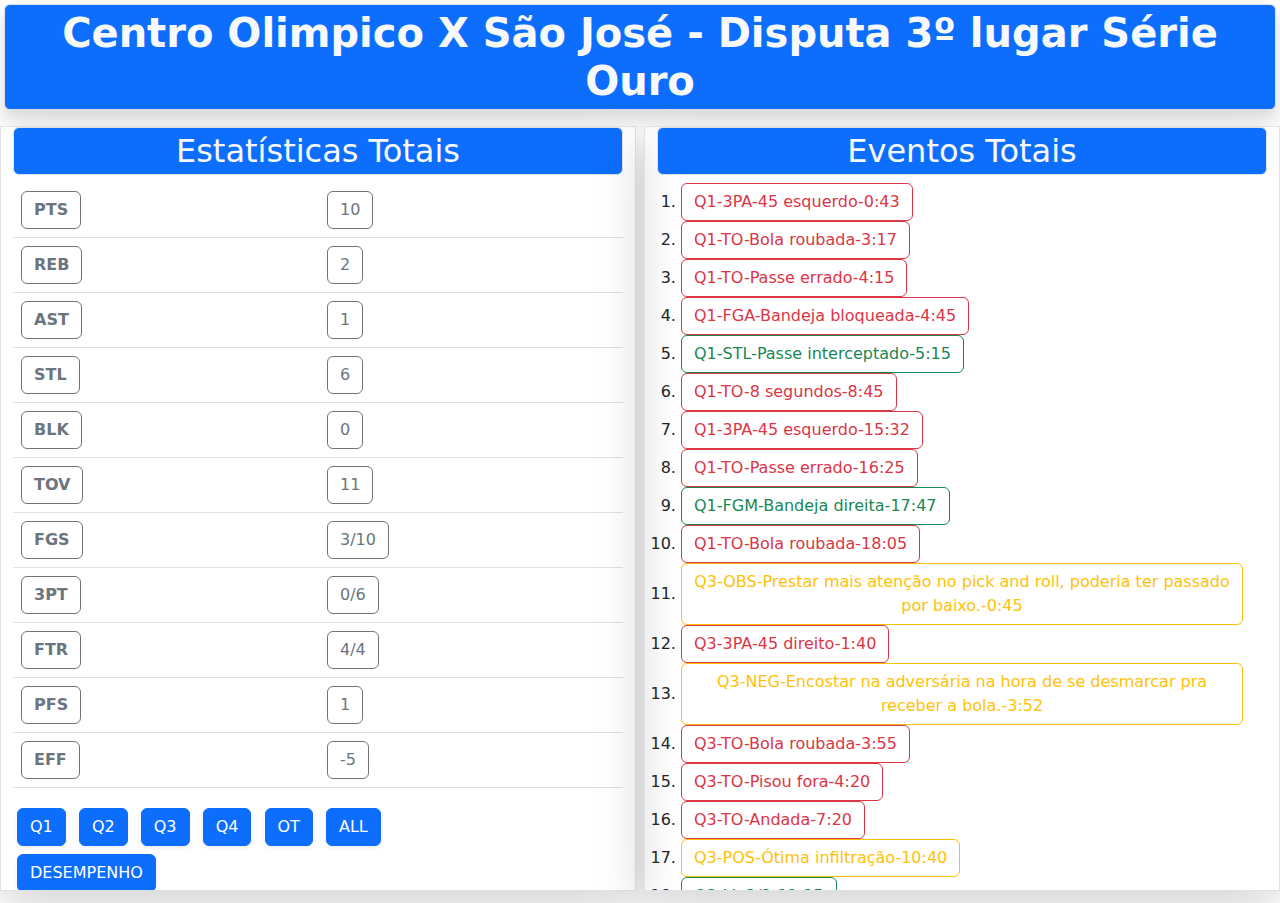
==== CO_x_SJ_23-11-24.html @ d4c03c87 "Correções nos textos" ====
<html lang="pt-br">

<head>
    <meta charset="UTF-8">
    <meta name="viewport" content="width=device-width, initial-scale=1.0">
    <title>Estatísticas Centro Olimpico X São José</title>
    <link href="https://cdn.jsdelivr.net/npm/bootstrap@5.3.3/dist/css/bootstrap.min.css" rel="stylesheet"
        integrity="sha384-QWTKZyjpPEjISv5WaRU9OFeRpok6YctnYmDr5pNlyT2bRjXh0JMhjY6hW+ALEwIH" crossorigin="anonymous">
    <link rel="stylesheet" href="https://cdnjs.cloudflare.com/ajax/libs/font-awesome/6.0.0-beta3/css/all.min.css">
</head>

<body class="max-vh-100 overflow-auto">
    <!-- game title-->
    <div id="header-container">
        <h1 id="header-text" class="text-center bg-primary text-light border rounded shadow m-1 p-1"><strong>Centro
                Olimpico X São José - Disputa 3º lugar Série Ouro</strong></h1>
    </div>
    <!-- stats container -->
    <div id="body-container" class="row p-2">
        <div id="stats-container" class="col m-1 shadow-lg border" style="max-height: 85vh; overflow-y: auto">
            <h2 id="stats-header" class="text-center bg-primary text-light border rounded p-1">Estatísticas</h2>
            <table class="table table-hover table-responsive">
                <tbody>
                    <tr id="btn-pts">
                        <td>
                            <button class="btn btn-outline-secondary"><strong>PTS </strong></button>
                        </td>
                        <td>
                            <button class="btn btn-outline-secondary"><span id="pts-stats">0</span></button>
                        </td>
                    </tr>
                    <tr id="btn-reb">
                        <td>
                            <button class="btn btn-outline-secondary"><strong>REB</strong></button>
                        </td>
                        <td>
                            <button class="btn btn-outline-secondary"> <span id="reb-stats">0</span></button>
                        </td>
                    </tr>
                    <tr id="btn-ast">
                        <td>
                            <button class="btn btn-outline-secondary"><strong> AST </strong></button>
                        </td>
                        <td>
                            <button class="btn btn-outline-secondary"> <span id="ast-stats">0</span></button>
                        </td>
                    </tr>
                    <tr id="btn-stl">
                        <td>
                            <button class="btn btn-outline-secondary"><strong>STL</strong></button>
                        </td>
                        <td>
                            <button class="btn btn-outline-secondary"><span id="stl-stats">1</span></button>
                        </td>
                    </tr>
                    <tr id="btn-blk">
                        <td>
                            <button class="btn btn-outline-secondary"><strong>BLK</strong></button>
                        </td>
                        <td>
                            <button class="btn btn-outline-secondary"><span id="blk-stats">0</span></button>
                        </td>
                    </tr>
                    <tr id="btn-to">
                        <td>
                            <button class="btn btn-outline-secondary"><strong>TOV</strong></button>
                        </td>
                        <td>
                            <button class="btn btn-outline-secondary"><span id="to-stats">5</span></button>
                        </td>
                    </tr>
                    <tr id="btn-fg">
                        <td>
                            <button class="btn btn-outline-secondary"><strong>FGS</strong></button>
                        </td>
                        <td>
                            <button class="btn btn-outline-secondary"><span id="fgm-stats">1</span>/<span
                                    id="fga-stats">1</span></button>
                        </td>
                    </tr>
                    <tr id="btn-3pt">
                        <td>
                            <button class="btn btn-outline-secondary"><strong>3PT</strong></button>
                        </td>
                        <td>
                            <button class="btn btn-outline-secondary"><span id="tpm-stats">0</span>/<span
                                    id="tpa-stats">0</span></button>
                        </td>
                    </tr>
                    <tr id="btn-ft">
                        <td>
                            <button class="btn btn-outline-secondary"><strong>FTR</strong></button>
                        </td>
                        <td>
                            <button class="btn btn-outline-secondary"><span><span id="ftm-stats">0</span>/<span
                                        id="fta-stats">0</span></span></button>
                        </td>
                    </tr>
                    <tr id="btn-pf">
                        <td>
                            <button class="btn btn-outline-secondary"><strong>PFS</strong></button>
                        </td>
                        <td>
                            <button class="btn btn-outline-secondary"><span id="pf-stats">0</span></button>
                        </td>
                    </tr>
                    <tr id="btn-eff">
                        <td>
                            <button class="btn btn-outline-secondary"><strong>EFF</strong></button>
                        </td>
                        <td>
                            <button class="btn btn-outline-secondary"><span id="eff-stats">0</span></button>
                        </td>
                    </tr>
                </tbody>
            </table>
            <!-- buttoms container-->
            <div id="buttoms-container">
                <button id="q1-btn" class="btn btn-primary m-1 shadow-sm">Q1</button>
                <button id="q2-btn" class="btn btn-primary m-1 shadow-sm">Q2</button>
                <button id="q3-btn" class="btn btn-primary m-1 shadow-sm">Q3</button>
                <button id="q4-btn" class="btn btn-primary m-1 shadow-sm">Q4</button>
                <button id="ot-btn" class="btn btn-primary m-1 shadow-sm">OT</button>
                <button id="total-btn" class="btn btn-primary m-1 shadow-sm">ALL</button>
            </div>
            <div>
                <!-- Button trigger modal performance -->
                <button type="button" class="btn btn-primary m-1 shadow-sm" data-bs-toggle="modal"
                    data-bs-target="#performanceModal">
                    DESEMPENHO
                </button>
            </div>
        </div>


        <!-- Modal performance-->
        <div class="modal fade" id="performanceModal" tabindex="-1" aria-labelledby="performanceModalLabel"
            aria-hidden="true">
            <div class="modal-dialog">
                <div class="modal-content">
                    <div class="modal-header">
                        <h4 class="modal-title" id="performanceModalLabel">Análise de desempenho</h4>
                        <button type="button" class="btn-close" data-bs-dismiss="modal" aria-label="Close"></button>
                    </div>
                    <div class="modal-body">

                        <table id="offensive-table" class="table table-hover">
                            <thead>
                                <tr>
                                    <th>
                                        <h2>Desempenho Geral: </h2>
                                    </th>
                                    <th>
                                        </td>
                                        <h2><span class="badge bg-warning">73,42</span></h2>
                                    </th>
                                </tr>
                            </thead>
                            <thead>
                                <tr>
                                    <th>
                                        <h3>Ofensivo: </h3>
                                    </th>
                                    <th>
                                        <h3><span class="badge bg-warning">70,83</span></h3>
                                    </th>
                                </tr>
                            </thead>
                            <!-- ofensive table body-->
                            <tbody>
                                <tr data-bs-toggle="collapse" data-bs-target="#card-participacao">
                                    <td>Participação</td>
                                    <td>
                                        <h5><span class="badge bg-success">80</span></h5>
                                    </td>
                                </tr>
                                <tr>
                                    <td colspan="2">
                                        <div id="card-participacao" class="card card-body collapse">
                                            Se comportou bem no ataque, não hesitou em arremessar quando estava
                                            desmarcada
                                            mesmo após errar os arremessos anteriores, controlou bem o jogo chamando as
                                            jogadas e arremessando em boa quantidade.
                                        </div>
                                    </td>
                                </tr>
                                <tr data-bs-toggle="collapse" data-bs-target="#card-seguranca-bola">
                                    <td>Segurança com a bola</td>
                                    <td>
                                        <h5><span class="badge bg-warning">70</span></h5>
                                    </td>
                                </tr>
                                <tr>
                                    <td colspan="2">
                                        <div id="card-seguranca-bola" class="card card-body collapse">
                                            Demonstrou bom controle de bola e segurança, não tendo muitos problemas
                                            quando estava sob pressão,
                                            apesar do número alto de turnovers, a maioria não resultou em contra ataque
                                            ou pontos rápidos
                                            para o adversário.
                                        </div>
                                    </td>
                                </tr>
                                <tr data-bs-toggle="collapse" data-bs-target="#card-selecao-arremessos">
                                    <td>Arremessos</td>
                                    <td>
                                        <h5><span class="badge bg-warning">60</span></h5>
                                    </td>
                                </tr>
                                <tr>
                                    <td colspan="2">
                                        <div id="card-selecao-arremessos" class="card card-body collapse ">
                                            A maioria dos arremessos foram livres de marcação e bem posicionados a
                                            execução foi o unico
                                            problema muitos erros "foram por muito" incluindo alguns "air balls"
                                        </div>
                                    </td>
                                </tr>
                                <tr data-bs-toggle="collapse" data-bs-target="#card-passes">
                                    <td>Passes</td>
                                    <td>
                                        <h5><span class="badge bg-warning">65</span></h5>
                                    </td>
                                </tr>
                                <tr>
                                    <td colspan="2">
                                        <div id="card-passes" class="card card-body collapse">
                                            Apesar de ter dado apenas uma assistência e ter tido alguns passes
                                            interceptados,
                                            em alguns momentos encontrou companheiras em ótimas condições para pontuar
                                            tanto perto da cesta quanto
                                            em bolas de fora.
                                        </div>
                                    </td>
                                </tr>
                                <tr data-bs-toggle="collapse" data-bs-target="#card-infiltracao">
                                    <td>Infiltração</td>
                                    <td>
                                        <h5><span class="badge bg-success">75</span></h5>
                                    </td>
                                </tr>
                                <tr>
                                    <td colspan="2">
                                        <div id="card-infiltracao" class="card card-body collapse">
                                            Foi um jogo com poucas oportunidades de infiltração muito por conta
                                            da defesa "fechadinha" de São José, mas conseguiu aproveitar bem as
                                            oportunidade que teve principalmente em contra-ataques.
                                        </div>
                                    </td>
                                </tr>
                                <tr data-bs-toggle="collapse" data-bs-target="#card-transicao-ofensiva">
                                    <td>Transição</td>
                                    <td>
                                        <h5><span class="badge bg-success">75</span></h5>
                                    </td>
                                </tr>
                                <tr>
                                    <td colspan="2">
                                        <div id="card-transicao-ofensiva" class="card card-body collapse">
                                            Buscou sempre sair com velocidade nos contra-ataques, o que causou alguns
                                            turnovers,
                                            já nas situações normais, conseguiu sair muito bem da pressão tanto por
                                            meio de passes
                                            como driblando, gerando boas oportunidades de pontuar.
                                        </div>
                                    </td>
                                </tr>
                            </tbody>
                            <thead>
                                <tr>
                                    <th>
                                        <h3>Defensivo: </h3>
                                    </th>
                                    <th>
                                        <h3><span class="badge bg-success">76,00</span></h3>
                                    </th>
                                </tr>
                            </thead>
                            <!-- defensive table body-->
                            <tbody>
                                <tr data-bs-toggle="collapse" data-bs-target="#card-dedicacao-defensiva">
                                    <td>Dedicação</td>
                                    <td>
                                        <h5><span class="badge bg-success">90</span></h5>
                                    </td>
                                </tr>
                                <tr>
                                    <td colspan="2">
                                        <div id="card-deicacao-defensiva" class="card card-body collapse">
                                            Marcou com muito intensidade durante praticamente toda a partida,
                                            tanto na defesa meia-quadra quanto quadra inteira.
                                        </div>
                                    </td>
                                </tr>
                                <tr data-bs-toggle="collapse" data-bs-target="#card-defesa-bola">
                                    <td>Defesa na bola</td>
                                    <td>
                                        <h5><span class="badge bg-success">95</span></h5>
                                    </td>
                                </tr>
                                <tr>
                                    <td colspan="2">
                                        <div id="card-defesa-bola" class="card card-body collapse">
                                            Foi excelente enquanto estava defendendo a adversária com a bola,
                                            colocou muita pressão sobre as adversárias inclusive forçando turnovers.
                                        </div>
                                    </td>
                                </tr>
                                <tr data-bs-toggle="collapse" data-bs-target="#card-pick">
                                    <td>Pick and roll</td>
                                    <td>
                                        <h5><span class="badge bg-danger">40</span></h5>
                                    </td>
                                </tr>
                                <tr>
                                    <td colspan="2">
                                        <div id="card-pick" class="card card-body collapse">
                                            Teve muitas dificuldades em sair dos picks, comprometeu a defesa todas as
                                            vezes
                                            que esteve nessa situação demonstarando pouca percepção defensiva e
                                            falha na comunicação com as companheiras na hora de realizar a troca.
                                        </div>
                                    </td>
                                </tr>
                                <tr data-bs-toggle="collapse" data-bs-target="#card-ajuda">
                                    <td>Ajuda defensiva</td>
                                    <td>
                                        <h5><span class="badge bg-warning">55</span></h5>
                                    </td>
                                </tr>
                                <tr>
                                    <td colspan="2">
                                        <div id="card-ajuda" class="card card-body collapse">
                                            Quando a bola não está com a sua marcadora ou na sua zona de marcação,
                                            tem muitas dificuldades de observar a bola e a sua marcadora ao mesmo
                                            tempo e as vezes fica "assistindo ao jogo".
                                        </div>
                                    </td>
                                </tr>
                                <tr data-bs-toggle="collapse" data-bs-target="#card-transicao-defensiva">
                                    <td>Transição</td>
                                    <td>
                                        <h5><span class="badge bg-success">100</span></h5>
                                    </td>
                                </tr>
                                <tr>
                                    <td colspan="2">
                                        <div id="card-transicao-defensiva" class="card card-body collapse">
                                            Fez um excelente trabalho no balanço defensivo impedindo muitos dos
                                            contra-ataques adversários, sendo sempre a primeira a compor a defesa
                                            e sempre contestando arremessos e bandejas sem cometer faltas.
                                        </div>
                                    </td>
                                </tr>
                            </tbody>
                        </table>

                    </div>
                    <div class="modal-footer">
                        <button type="button" class="btn btn-secondary" data-bs-dismiss="modal">Fechar</button>
                    </div>
                </div>
            </div>
        </div>

        <!-- events list-->
        <div id="events-container" class="col m-1 shadow-lg border" style="max-height: 85vh; overflow-y: auto">
            <h2 id="events-header" class="text-center bg-primary text-light border rounded p-1">Eventos</h2>
            <ol id="events-list" class="list-group m-4 mt-1">
                <li><a href="https://www.youtube.com/watch?v=wFUlhoGekWs&t=43s" target="_blank">Q1-3PA-45
                        esquerdo-0:43</a></li>
                <li><a href="https://www.youtube.com/watch?v=wFUlhoGekWs&t=197s" target="_blank">Q1-TO-Bola
                        roubada-3:17</a></li>
                <li><a href="https://www.youtube.com/watch?v=wFUlhoGekWs&t=255s" target="_blank">Q1-TO-Passe
                        errado-4:15</a></li>
                <li><a href="https://www.youtube.com/watch?v=wFUlhoGekWs&t=285s" target="_blank">Q1-FGA-Bandeja
                        bloqueada-4:45</a></li>
                <li><a href="https://www.youtube.com/watch?v=wFUlhoGekWs&t=315s" target="_blank">Q1-STL-Passe
                        interceptado-5:15</a></li>
                <li><a href="https://www.youtube.com/watch?v=wFUlhoGekWs&t=525s" target="_blank">Q1-TO-8
                        segundos-8:45</a></li>
                <li><a href="https://www.youtube.com/watch?v=wFUlhoGekWs&t=932s" target="_blank">Q1-3PA-45
                        esquerdo-15:32</a>
                </li>
                <li><a href="https://www.youtube.com/watch?v=wFUlhoGekWs&t=985s" target="_blank">Q1-TO-Passe
                        errado-16:25</a></li>
                <li><a href="https://www.youtube.com/watch?v=wFUlhoGekWs&t=1067s" target="_blank">Q1-FGM-Bandeja
                        direita-17:47</a></li>
                <li><a href="https://www.youtube.com/watch?v=wFUlhoGekWs&t=1085s" target="_blank">Q1-TO-Bola
                        roubada-18:05</a></li>
                <li><a href="https://www.youtube.com/watch?v=GRKAjBQiKDY&amp;t=45s" target="_blank">Q3-OBS-Prestar
                        mais atenção no pick and roll, poderia ter passado por baixo.-0:45</a></li>
                <li><a href="https://www.youtube.com/watch?v=GRKAjBQiKDY&t=100s" target="_blank">Q3-3PA-45
                        direito-1:40</a></li>
                        <li><a href="https://www.youtube.com/watch?v=GRKAjBQiKDY&amp;t=232s" target="_blank">Q3-NEG-Encostar
                            na adversária na hora de se desmarcar pra receber a bola.-3:52</a></li>
                <li><a href="https://www.youtube.com/watch?v=GRKAjBQiKDY&t=235s" target="_blank">Q3-TO-Bola
                        roubada-3:55</a></li>
                <li><a href="https://www.youtube.com/watch?v=GRKAjBQiKDY&t=260s" target="_blank">Q3-TO-Pisou
                        fora-4:20</a></li>
                <li><a href="https://www.youtube.com/watch?v=GRKAjBQiKDY&t=440s" target="_blank">Q3-TO-Andada-7:20</a>
                </li>
                <li><a href="https://www.youtube.com/watch?v=GRKAjBQiKDY&amp;t=640s" target="_blank">Q3-POS-Ótima
                    infiltração-10:40</a></li>
                <li><a href="https://www.youtube.com/watch?v=GRKAjBQiKDY&t=685s" target="_blank">Q3-LL-2/2-11:25</a>
                </li>
                <li><a href="https://www.youtube.com/watch?v=GRKAjBQiKDY&t=925s" target="_blank">Q3-STL-Passe
                        interceptado-15:25</a></li>
                <li><a href="https://www.youtube.com/watch?v=GRKAjBQiKDY&t=930s" target="_blank">Q3-TO-Andada-15:30</a>
                </li>
                <li><a href="https://www.youtube.com/watch?v=GRKAjBQiKDY&t=972s" target="_blank">Q3-FGA-Bandeja
                        direita livre-16:12</a></li>
                <li><a href="https://www.youtube.com/watch?v=GRKAjBQiKDY&t=1038s"
                        target="_blank">Q3-3PA-Frente-17:18</a>
                </li>
                <li><a href="https://www.youtube.com/watch?v=GRKAjBQiKDY&t=1215s" target="_blank">Q3-TO-Passe
                        errado-20:15</a></li>
                <li><a href="https://www.youtube.com/watch?v=GRKAjBQiKDY&t=1233s" target="_blank">Q3-STL-Passe
                        interceptado-20:33</a></li>
                <li><a href="https://www.youtube.com/watch?v=GRKAjBQiKDY&t=1260s" target="_blank">Q3-LL-2/2-21:00</a>
                </li>
                <li><a href="https://www.youtube.com/watch?v=ftaAO6nakVw&t=55s" target="_blank">Q4-STL-Roubo-00:55</a>
                </li>
                <li><a href="https://www.youtube.com/watch?v=ftaAO6nakVw&t=60s" target="_blank">Q4-FGM-Bandeja
                        esquerda-01:00</a>
                </li>
                <li><a href="https://www.youtube.com/watch?v=ftaAO6nakVw&t=155s"
                        target="_blank">Q4-FGA-Embaixo-02:35</a>
                </li>
                <li><a href="https://www.youtube.com/watch?v=ftaAO6nakVw&t=158s" target="_blank">Q4-ROF-Rebote
                        ofensivo-02:38</a>
                </li>
                <li><a href="https://www.youtube.com/watch?v=ftaAO6nakVw&t=158s"
                        target="_blank">Q4-FGA-Embaixo-02:38</a>
                </li>
                <li><a href="https://www.youtube.com/watch?v=ftaAO6nakVw&t=168s" target="_blank">Q4-NEG-Deixou a
                    adversária entrar sozinha-2:48</a></li>
                <li><a href="https://www.youtube.com/watch?v=ftaAO6nakVw&t=240s" target="_blank">Q4-FGA-Medio morta
                        esquerda-04:00</a>
                </li>
                <li><a href="https://www.youtube.com/watch?v=ftaAO6nakVw&t=265s" target="_blank">Q4-3PA-45
                        esquerda-04:25</a>
                </li>
                <li><a href="https://www.youtube.com/watch?v=ftaAO6nakVw&t=270s" target="_blank">Q4-AST-Bola de
                        3-04:30</a>
                </li>
                <li><a href="https://www.youtube.com/watch?v=ftaAO6nakVw&t=281s" target="_blank">Q4-STL-Passe
                        interceptado-04:41</a>
                </li>
                <li><a href="https://www.youtube.com/watch?v=ftaAO6nakVw&t=307s" target="_blank">Q4-FGA-floater morta
                        esquerda-05:07</a>
                </li>
                <li><a href="https://www.youtube.com/watch?v=ftaAO6nakVw&t=325s" target="_blank">Q4-3PA-45
                        direita-05:25</a>
                </li>
                <li><a href="https://www.youtube.com/watch?v=ftaAO6nakVw&t=752s" target="_blank">Q4-PF-Falta-12:32</a>
                </li>
                <li><a href="https://www.youtube.com/watch?v=ftaAO6nakVw&t=810s" target="_blank">Q4-RDF-Rebote
                        defensivo-13:30</a>
                </li>
                <li><a href="https://www.youtube.com/watch?v=ftaAO6nakVw&t=845s" target="_blank">Q4-TO-Pisou
                        fora-14:05</a>
                </li>
                <li><a href="https://www.youtube.com/watch?v=ftaAO6nakVw&t=940s" target="_blank">Q4-STL-Roubo-15:40</a>
                </li>
                <li><a href="https://www.youtube.com/watch?v=ftaAO6nakVw&t=1005s" target="_blank">Q4-FGM-Bandeja
                        direita-16:45</a>
                </li>
                <li><a href="https://www.youtube.com/watch?v=ftaAO6nakVw&t=1035s" target="_blank">Q4-FGA-Bandeja
                        esquerda-17:15</a>
                </li>
            </ol>
        </div>
    </div>
    <script src="https://cdn.jsdelivr.net/npm/bootstrap@5.3.3/dist/js/bootstrap.bundle.min.js"
        integrity="sha384-YvpcrYf0tY3lHB60NNkmXc5s9fDVZLESaAA55NDzOxhy9GkcIdslK1eN7N6jIeHz"
        crossorigin="anonymous"></script>
    <script>
        // Function to reload video
        function reloadVideo() {
            var frames = document.getElementsByTagName("iframe");
            Array.prototype.forEach.call(frames, function (frame) {
                var src = frame.src;
                frame.src = ''; // Unload the iframe
                frame.src = src; // Reload the iframe
            });
        }


        // variable links to control which links to show
        const links = document.querySelectorAll('#events-list li');
        const statsHeader = document.getElementById("stats-header");
        const eventsHeader = document.getElementById("events-header");
        // stats vaiables
        let pts = [0, 0, 0, 0, 0]
        let fgm = [0, 0, 0, 0, 0];
        let fga = [0, 0, 0, 0, 0];
        let tpm = [0, 0, 0, 0, 0];
        let tpa = [0, 0, 0, 0, 0];
        let rebOff = [0, 0, 0, 0, 0];
        let rebDef = [0, 0, 0, 0, 0];
        let ast = [0, 0, 0, 0, 0];
        let stl = [0, 0, 0, 0, 0];
        let blk = [0, 0, 0, 0, 0];
        let to = [0, 0, 0, 0, 0];
        let ftm = [0, 0, 0, 0, 0];
        let fta = [0, 0, 0, 0, 0];
        let pf = [0, 0, 0, 0, 0];
        let eff = [0, 0, 0, 0, 0];

        // span variables to show stats
        const ptsStats = document.getElementById('pts-stats');
        const rebStats = document.getElementById('reb-stats');
        const astStats = document.getElementById('ast-stats');
        const stlStats = document.getElementById('stl-stats');
        const blkStats = document.getElementById('blk-stats');
        const toStats = document.getElementById('to-stats');
        const fgmStats = document.getElementById('fgm-stats');
        const fgaStats = document.getElementById('fga-stats');
        const tpmStats = document.getElementById('tpm-stats');
        const tpaStats = document.getElementById('tpa-stats');
        const ftmStats = document.getElementById('ftm-stats');
        const ftaStats = document.getElementById('fta-stats');
        const pfStats = document.getElementById('pf-stats');
        const effStats = document.getElementById('eff-stats');

        // calculate Q1 stats
        links.forEach(link => {
            const linkText = link.querySelector('a').textContent;
            if (linkText.startsWith('Q1')) {
                if (linkText.match('FGA')) {
                    link.querySelector('a').classList.add("btn", "btn-outline-danger");
                    fga[0] += 1;
                    eff[0] -= 1;
                } else if (linkText.match('FGM')) {
                    link.querySelector('a').classList.add("btn", "btn-outline-success");
                    pts[0] += 2;
                    fga[0] += 1;
                    fgm[0] += 1;
                    eff[0] += 2;
                }
                else if (linkText.match('3PM')) {
                    link.querySelector('a').classList.add("btn", "btn-outline-success");
                    pts[0] += 3;
                    tpm[0] += 1;
                    tpa[0] += 1;
                    eff[0] += 3;
                } else if (linkText.match('3PA')) {
                    link.querySelector('a').classList.add("btn", "btn-outline-danger");
                    tpa[0] += 1;
                    eff[0] -= 1;
                } else if (linkText.match('LL-0/1')) {
                    link.querySelector('a').classList.add("btn", "btn-outline-danger");
                    pts[0] += 0;
                    ftm[0] += 0;
                    fta[0] += 1;
                    eff[0] -= 1;
                } else if (linkText.match('LL-1/1')) {
                    link.querySelector('a').classList.add("btn", "btn-outline-success");
                    pts[0] += 1;
                    ftm[0] += 1;
                    fta[0] += 1;
                    eff[0] += 1;
                } else if (linkText.match('LL-0/2')) {
                    link.querySelector('a').classList.add("btn", "btn-outline-danger");
                    pts[0] += 0;
                    ftm[0] += 0;
                    fta[0] += 2;
                    eff[0] -= 2;
                } else if (linkText.match('LL-1/2')) {
                    link.querySelector('a').classList.add("btn", "btn-outline-danger");
                    pts[0] += 1;
                    ftm[0] += 1;
                    fta[0] += 2;
                    eff[0] += 0;
                } else if (linkText.match('LL-2/2')) {
                    link.querySelector('a').classList.add("btn", "btn-outline-success");
                    pts[0] += 2;
                    ftm[0] += 2;
                    fta[0] += 2;
                    eff[0] += 2;
                } else if (linkText.match('LL-0/3')) {
                    link.querySelector('a').classList.add("btn", "btn-outline-danger");
                    pts[0] += 0;
                    ftm[0] += 0;
                    fta[0] += 3;
                    eff[0] -= 3;
                } else if (linkText.match('LL-1/3')) {
                    link.querySelector('a').classList.add("btn", "btn-outline-danger");
                    pts[0] += 1;
                    ftm[0] += 1;
                    fta[0] += 3;
                    eff[0] -= 1;
                } else if (linkText.match('LL-2/3')) {
                    link.querySelector('a').classList.add("btn", "btn-outline-success");
                    pts[0] += 2;
                    ftm[0] += 2;
                    fta[0] += 3;
                    eff[0] += 1;
                } else if (linkText.match('LL-3/3')) {
                    link.querySelector('a').classList.add("btn", "btn-outline-success");
                    pts[0] += 3;
                    ftm[0] += 3;
                    fta[0] += 3;
                    eff[0] += 3;
                } else if (linkText.match('BLK')) {
                    link.querySelector('a').classList.add("btn", "btn-outline-success");
                    blk[0] += 1;
                    eff[0] += 1;
                } else if (linkText.match('AST')) {
                    link.querySelector('a').classList.add("btn", "btn-outline-success");
                    ast[0] += 1;
                    eff[0] += 1;
                } else if (linkText.match('STL')) {
                    link.querySelector('a').classList.add("btn", "btn-outline-success");
                    stl[0] += 1;
                    eff[0] += 1;
                } else if (linkText.match('TO')) {
                    link.querySelector('a').classList.add("btn", "btn-outline-danger");
                    to[0] += 1;
                    eff[0] -= 1;
                } else if (linkText.match('ROF')) {
                    link.querySelector('a').classList.add("btn", "btn-outline-success");
                    rebOff[0] += 1;
                    eff[0] += 1;
                } else if (linkText.match('RDF')) {
                    link.querySelector('a').classList.add("btn", "btn-outline-success");
                    rebDef[0] += 1;
                    eff[0] += 1;
                } else if (linkText.match('PF')) {
                    link.querySelector('a').classList.add("btn", "btn-outline-danger");
                    pf[0] += 1;
                }
            }
        });

        // stylish a links
        links.forEach(link => {
            const linkAnchor = link.querySelector('a');
            const linkText = linkAnchor.textContent;
            if (linkText.match('FGA') || linkText.match('3PA') || linkText.match('LL-0') || linkText.match('LL-1/2') || linkText.match('LL-1/3') 
            || linkText.match('TO') || linkText.match('FP')){
                linkAnchor.classList.add("btn", "btn-outline-danger");
            } else if (linkText.match('POS') || linkText.match('NEG') || linkText.match('OBS')){
                linkAnchor.classList.add("btn", "btn-outline-warning");
            } else {
                linkAnchor.classList.add("btn", "btn-outline-success");
            }
        });

        // calculate Q2 stats
        links.forEach(link => {
            const linkText = link.querySelector('a').textContent;
            if (linkText.startsWith('Q2')) {
                if (linkText.match('FGA')) {
                    fga[1] += 1;
                    eff[1] -= 1;
                } else if (linkText.match('FGM')) {
                    pts[1] += 2;
                    fga[1] += 1;
                    fgm[1] += 1;
                    eff[1] += 2;
                }
                else if (linkText.match('3PM')) {
                    pts[1] += 3;
                    tpm[1] += 1;
                    tpa[1] += 1;
                    eff[1] += 3;
                } else if (linkText.match('3PA')) {
                    tpa[1] += 1;
                    eff[1] -= 1;
                } else if (linkText.match('LL-0/1')) {
                    pts[1] += 0;
                    ftm[1] += 0;
                    fta[1] += 1;
                    eff[1] -= 1;
                } else if (linkText.match('LL-1/1')) {
                    pts[2] += 1;
                    ftm[1] += 1;
                    fta[1] += 1;
                    eff[1] += 1;
                } else if (linkText.match('LL-0/2')) {
                    pts[1] += 0;
                    ftm[1] += 0;
                    fta[1] += 2;
                    eff[1] -= 2;
                } else if (linkText.match('LL-1/2')) {
                    pts[1] += 1;
                    ftm[1] += 1;
                    fta[1] += 2;
                    eff[1] += 0;
                } else if (linkText.match('LL-2/2')) {
                    pts[1] += 2;
                    ftm[1] += 2;
                    fta[1] += 2;
                    eff[1] += 2;
                } else if (linkText.match('LL-0/3')) {
                    pts[1] += 0;
                    ftm[1] += 0;
                    fta[1] += 3;
                    eff[1] -= 3;
                } else if (linkText.match('LL-1/3')) {
                    pts[1] += 1;
                    ftm[1] += 1;
                    fta[1] += 3;
                    eff[1] -= 1;
                } else if (linkText.match('LL-2/3')) {
                    pts[1] += 2;
                    ftm[1] += 2;
                    fta[1] += 3;
                    eff[1] += 1;
                } else if (linkText.match('LL-3/3')) {
                    pts[1] += 3;
                    ftm[1] += 3;
                    fta[1] += 3;
                    eff[1] += 3;
                } else if (linkText.match('BLK')) {
                    blk[1] += 1;
                    eff[1] += 1;
                } else if (linkText.match('AST')) {
                    ast[1] += 1;
                    eff[1] += 1;
                } else if (linkText.match('STL')) {
                    stl[1] += 1;
                    eff[1] += 1;
                } else if (linkText.match('TO')) {
                    to[1] += 1;
                    eff[1] -= 1;
                } else if (linkText.match('ROF')) {
                    rebOff[1] += 1;
                    eff[1] += 1;
                } else if (linkText.match('RDF')) {
                    rebDef[1] += 1;
                    eff[1] += 1;
                } else if (linkText.match('PF')) {
                    pf[1] += 1;
                }
            }
        });

        // calculate Q3 stats
        links.forEach(link => {
            const linkText = link.querySelector('a').textContent;
            if (linkText.startsWith('Q3')) {
                if (linkText.match('FGA')) {
                    fga[2] += 1;
                    eff[2] -= 1;
                } else if (linkText.match('FGM')) {
                    pts[2] += 2;
                    fga[2] += 1;
                    fgm[2] += 1;
                    eff[2] += 2;
                }
                else if (linkText.match('3PM')) {
                    pts[2] += 3;
                    tpm[2] += 1;
                    tpa[2] += 1;
                    eff[2] += 3;
                } else if (linkText.match('3PA')) {
                    tpa[2] += 1;
                    eff[2] -= 1;
                } else if (linkText.match('LL-0/1')) {
                    pts[2] += 0;
                    ftm[2] += 0;
                    fta[2] += 1;
                    eff[2] -= 1;
                } else if (linkText.match('LL-1/1')) {
                    pts[2] += 1;
                    ftm[2] += 1;
                    fta[2] += 1;
                    eff[2] += 1;
                } else if (linkText.match('LL-0/2')) {
                    pts[2] += 0;
                    ftm[2] += 0;
                    fta[2] += 2;
                    eff[2] -= 2;
                } else if (linkText.match('LL-1/2')) {
                    pts[2] += 1;
                    ftm[2] += 1;
                    fta[2] += 2;
                    eff[2] += 0;
                } else if (linkText.match('LL-2/2')) {
                    pts[2] += 2;
                    ftm[2] += 2;
                    fta[2] += 2;
                    eff[2] += 2;
                } else if (linkText.match('LL-0/3')) {
                    pts[2] += 0;
                    ftm[2] += 0;
                    fta[2] += 3;
                    eff[2] -= 3;
                } else if (linkText.match('LL-1/3')) {
                    pts[2] += 1;
                    ftm[2] += 1;
                    fta[2] += 3;
                    eff[2] -= 1;
                } else if (linkText.match('LL-2/3')) {
                    pts[2] += 2;
                    ftm[2] += 2;
                    fta[2] += 3;
                    eff[2] += 1;
                } else if (linkText.match('LL-3/3')) {
                    pts[2] += 3;
                    ftm[2] += 3;
                    fta[2] += 3;
                    eff[2] += 3;
                } else if (linkText.match('BLK')) {
                    blk[2] += 1;
                    eff[2] += 1;
                } else if (linkText.match('AST')) {
                    ast[2] += 1;
                    eff[2] += 1;
                } else if (linkText.match('STL')) {
                    stl[2] += 1;
                    eff[2] += 1;
                } else if (linkText.match('TO')) {
                    to[2] += 1;
                    eff[2] -= 1;
                } else if (linkText.match('ROF')) {
                    rebOff[2] += 1;
                    eff[2] += 1;
                } else if (linkText.match('RDF')) {
                    rebDef[2] += 1;
                    eff[2] += 1;
                } else if (linkText.match('PF')) {
                    pf[2] += 1;
                }
            }
        });

        // calculate Q4 stats
        links.forEach(link => {
            const linkText = link.querySelector('a').textContent;
            if (linkText.startsWith('Q4')) {
                if (linkText.match('FGA')) {
                    fga[3] += 1;
                    eff[3] -= 1;
                } else if (linkText.match('FGM')) {
                    pts[3] += 2;
                    fga[3] += 1;
                    fgm[3] += 1;
                    eff[3] += 2;
                }
                else if (linkText.match('3PM')) {
                    pts[3] += 3;
                    tpm[3] += 1;
                    tpa[3] += 1;
                    eff[3] += 3;
                } else if (linkText.match('3PA')) {
                    tpa[3] += 1;
                    eff[3] -= 1;
                } else if (linkText.match('LL-0/1')) {
                    pts[3] += 0;
                    ftm[3] += 0;
                    fta[3] += 1;
                    eff[3] -= 1;
                } else if (linkText.match('LL-1/1')) {
                    pts[3] += 1;
                    ftm[3] += 1;
                    fta[3] += 1;
                    eff[3] += 1;
                } else if (linkText.match('LL-0/2')) {
                    pts[3] += 0;
                    ftm[3] += 0;
                    fta[3] += 2;
                    eff[3] -= 2;
                } else if (linkText.match('LL-1/2')) {
                    pts[3] += 1;
                    ftm[3] += 1;
                    fta[3] += 2;
                    eff[3] += 0;
                } else if (linkText.match('LL-2/2')) {
                    pts[3] += 2;
                    ftm[3] += 2;
                    fta[3] += 2;
                    eff[3] += 2;
                } else if (linkText.match('LL-0/3')) {
                    pts[3] += 0;
                    ftm[3] += 0;
                    fta[3] += 3;
                    eff[3] -= 3;
                } else if (linkText.match('LL-1/3')) {
                    pts[3] += 1;
                    ftm[3] += 1;
                    fta[3] += 3;
                    eff[3] -= 1;
                } else if (linkText.match('LL-2/3')) {
                    pts[3] += 2;
                    ftm[3] += 2;
                    fta[3] += 3;
                    eff[3] += 1;
                } else if (linkText.match('LL-3/3')) {
                    pts[3] += 3;
                    ftm[3] += 3;
                    fta[3] += 3;
                    eff[3] += 3;
                } else if (linkText.match('BLK')) {
                    blk[3] += 1;
                    eff[3] += 1;
                } else if (linkText.match('AST')) {
                    ast[3] += 1;
                    eff[3] += 1;
                } else if (linkText.match('STL')) {
                    stl[3] += 1;
                    eff[3] += 1;
                } else if (linkText.match('TO')) {
                    to[3] += 1;
                    eff[3] -= 1;
                } else if (linkText.match('ROF')) {
                    rebOff[3] += 1;
                    eff[3] += 1;
                } else if (linkText.match('RDF')) {
                    rebDef[3] += 1;
                    eff[3] += 1;
                } else if (linkText.match('PF')) {
                    pf[3] += 1;
                }
            }
        });

        // calculate OT stats
        links.forEach(link => {
            const linkText = link.querySelector('a').textContent;
            if (linkText.startsWith('OT')) {
                if (linkText.match('FGA')) {
                    fga[4] += 1;
                    eff[4] -= 1;
                } else if (linkText.match('FGM')) {
                    pts[4] += 2;
                    fga[4] += 1;
                    fgm[4] += 1;
                    eff[4] += 2;
                }
                else if (linkText.match('3PM')) {
                    pts[4] += 3;
                    tpm[4] += 1;
                    tpa[4] += 1;
                    eff[4] += 3;
                } else if (linkText.match('3PA')) {
                    tpa[4] += 1;
                    eff[4] -= 1;
                } else if (linkText.match('LL-0/1')) {
                    pts[4] += 0;
                    ftm[4] += 0;
                    fta[4] += 1;
                    eff[4] -= 1;
                } else if (linkText.match('LL-1/1')) {
                    pts[4] += 1;
                    ftm[4] += 1;
                    fta[4] += 1;
                    eff[4] += 1;
                } else if (linkText.match('LL-0/2')) {
                    pts[4] += 0;
                    ftm[4] += 0;
                    fta[4] += 2;
                    eff[4] -= 2;
                } else if (linkText.match('LL-1/2')) {
                    pts[4] += 1;
                    ftm[4] += 1;
                    fta[4] += 2;
                    eff[4] += 0;
                } else if (linkText.match('LL-2/2')) {
                    pts[4] += 2;
                    ftm[4] += 2;
                    fta[4] += 2;
                    eff[4] += 2;
                } else if (linkText.match('LL-0/3')) {
                    pts[4] += 0;
                    ftm[4] += 0;
                    fta[4] += 3;
                    eff[4] -= 3;
                } else if (linkText.match('LL-1/3')) {
                    pts[4] += 1;
                    ftm[4] += 1;
                    fta[4] += 3;
                    eff[4] -= 1;
                } else if (linkText.match('LL-2/3')) {
                    pts[4] += 2;
                    ftm[4] += 2;
                    fta[4] += 3;
                    eff[4] += 1;
                } else if (linkText.match('LL-3/3')) {
                    pts[4] += 3;
                    ftm[4] += 3;
                    fta[4] += 3;
                    eff[4] += 3;
                } else if (linkText.match('BLK')) {
                    blk[4] += 1;
                    eff[4] += 1;
                } else if (linkText.match('AST')) {
                    ast[4] += 1;
                    eff[4] += 1;
                } else if (linkText.match('STL')) {
                    stl[4] += 1;
                    eff[4] += 1;
                } else if (linkText.match('TO')) {
                    to[4] += 1;
                    eff[4] -= 1;
                } else if (linkText.match('ROF')) {
                    rebOff[4] += 1;
                    eff[4] += 1;
                } else if (linkText.match('RDF')) {
                    rebDef[0] += 1;
                    eff[4] += 1;
                } else if (linkText.match('PF')) {
                    pf[4] += 1;
                }
            }
        });

        // functions to show stats per quarter and total
        document.getElementById('q1-btn').addEventListener('click', function () {
            statsHeader.textContent = "Estatísticas Q1";
            eventsHeader.textContent = "Eventos Q1";
            links.forEach(link => {
                const linkText = link.querySelector('a').textContent;
                if (linkText.startsWith('Q1')) {
                    link.style.display = 'list-item';
                } else {
                    link.style.display = 'none';
                }
            });
            ptsStats.textContent = pts[0];
            rebStats.textContent = rebDef[0] + rebOff[0];
            astStats.textContent = ast[0];
            stlStats.textContent = stl[0];
            blkStats.textContent = blk[0];
            toStats.textContent = to[0];
            fgmStats.textContent = fgm[0];
            fgaStats.textContent = fga[0];
            tpmStats.textContent = tpm[0];
            tpaStats.textContent = tpa[0];
            ftmStats.textContent = ftm[0];
            ftaStats.textContent = fta[0];
            pfStats.textContent = pf[0];
            effStats.textContent = eff[0];

        });

        document.getElementById('q2-btn').addEventListener('click', function () {
            statsHeader.textContent = "Estatísticas Q2";
            eventsHeader.textContent = "Eventos Q2";
            links.forEach(link => {
                const linkText = link.querySelector('a').textContent;
                if (linkText.startsWith('Q2')) {
                    link.style.display = 'list-item';
                } else {
                    link.style.display = 'none';
                }
            });
            ptsStats.textContent = pts[1];
            rebStats.textContent = rebDef[1] + rebOff[1];
            astStats.textContent = ast[1];
            stlStats.textContent = stl[1];
            blkStats.textContent = blk[1];
            toStats.textContent = to[1];
            fgmStats.textContent = fgm[1];
            fgaStats.textContent = fga[1];
            tpmStats.textContent = tpm[1];
            tpaStats.textContent = tpa[1];
            ftmStats.textContent = ftm[1];
            ftaStats.textContent = fta[1];
            pfStats.textContent = pf[1];
            effStats.textContent = eff[1];
        });

        document.getElementById('q3-btn').addEventListener('click', function () {
            statsHeader.textContent = "Estatísticas Q3";
            eventsHeader.textContent = "Eventos Q3";
            links.forEach(link => {
                const linkText = link.querySelector('a').textContent;
                if (linkText.startsWith('Q3')) {
                    link.style.display = 'list-item';
                } else {
                    link.style.display = 'none';
                }
            });
            ptsStats.textContent = pts[2];
            rebStats.textContent = rebDef[2] + rebOff[2];
            astStats.textContent = ast[2];
            stlStats.textContent = stl[2];
            blkStats.textContent = blk[2];
            toStats.textContent = to[2];
            fgmStats.textContent = fgm[2];
            fgaStats.textContent = fga[2];
            tpmStats.textContent = tpm[2];
            tpaStats.textContent = tpa[2];
            ftmStats.textContent = ftm[2];
            ftaStats.textContent = fta[2];
            pfStats.textContent = pf[2];
            effStats.textContent = eff[2];
        });

        document.getElementById('q4-btn').addEventListener('click', function () {
            statsHeader.textContent = "Estatísticas Q4";
            eventsHeader.textContent = "Eventos Q4";
            links.forEach(link => {
                const linkText = link.querySelector('a').textContent;
                if (linkText.startsWith('Q4')) {
                    link.style.display = 'list-item';
                } else {
                    link.style.display = 'none';
                }
            });
            ptsStats.textContent = pts[3];
            rebStats.textContent = rebDef[3] + rebOff[3];
            astStats.textContent = ast[3];
            stlStats.textContent = stl[3];
            blkStats.textContent = blk[3];
            toStats.textContent = to[3];
            fgmStats.textContent = fgm[3];
            fgaStats.textContent = fga[3];
            tpmStats.textContent = tpm[3];
            tpaStats.textContent = tpa[3];
            ftmStats.textContent = ftm[3];
            ftaStats.textContent = fta[3];
            pfStats.textContent = pf[3];
            effStats.textContent = eff[3];
        });

        document.getElementById('ot-btn').addEventListener('click', function () {
            statsHeader.textContent = "Estatísticas OT";
            eventsHeader.textContent = "Eventos OT";
            links.forEach(link => {
                const linkText = link.querySelector('a').textContent;
                if (linkText.startsWith('OT')) {
                    link.style.display = 'list-item';
                } else {
                    link.style.display = 'none';
                }
            });
            ptsStats.textContent = pts[4];
            rebStats.textContent = rebDef[4] + rebOff[4];
            astStats.textContent = ast[4];
            stlStats.textContent = stl[4];
            blkStats.textContent = blk[4];
            toStats.textContent = to[4];
            fgmStats.textContent = fgm[4];
            fgaStats.textContent = fga[4];
            tpmStats.textContent = tpm[4];
            tpaStats.textContent = tpa[4];
            ftmStats.textContent = ftm[4];
            ftaStats.textContent = fta[4];
            pfStats.textContent = pf[4];
            effStats.textContent = eff[4];
        });

        document.getElementById('total-btn').addEventListener('click', function () {
            statsHeader.textContent = "Estatísticas Totais";
            eventsHeader.textContent = "Eventos Totais";
            links.forEach(link => {
                link.style.display = 'list-item';
            });
            ptsStats.textContent = pts[0] + pts[1] + pts[2] + pts[3] + pts[4];
            rebStats.textContent = rebDef[0] + rebOff[0] + rebDef[1] + rebOff[1] + rebDef[2] + rebOff[2] + rebDef[3] + rebOff[3] + rebDef[4] + rebOff[4];
            astStats.textContent = ast[0] + ast[1] + ast[2] + ast[3] + ast[4];
            stlStats.textContent = stl[0] + stl[1] + stl[2] + stl[3] + stl[4];
            blkStats.textContent = blk[0] + blk[1] + blk[2] + blk[3] + blk[4];
            toStats.textContent = to[0] + to[1] + to[2] + to[3] + to[4];
            fgmStats.textContent = fgm[0] + fgm[1] + fgm[2] + fgm[3] + fgm[4];
            fgaStats.textContent = fga[0] + fga[1] + fga[2] + fga[3] + fga[4];
            tpmStats.textContent = tpm[0] + tpm[1] + tpm[2] + tpm[3] + tpm[4];
            tpaStats.textContent = tpa[0] + tpa[1] + tpa[2] + tpa[3] + tpa[4];
            ftmStats.textContent = ftm[0] + ftm[1] + ftm[2] + ftm[3] + ftm[4];
            ftaStats.textContent = fta[0] + fta[1] + fta[2] + fta[3] + fta[4];
            pfStats.textContent = pf[0] + pf[1] + pf[2] + pf[3] + pf[4];
            effStats.textContent = eff[0] + eff[1] + eff[2] + eff[3] + eff[4];
        });

        // functions to show events per stats
        document.getElementById('btn-pts').addEventListener('click', function () {
            links.forEach(link => {
                const linkText = link.querySelector('a').textContent;
                if (linkText.match('FGM') || linkText.match('3PM') || linkText.match('LL-1') || linkText.match('LL-2') || linkText.match('LL-3')) {
                    link.style.display = 'list-item';
                } else {
                    link.style.display = 'none';
                }
            });
        });

        document.getElementById('btn-reb').addEventListener('click', function () {
            links.forEach(link => {
                const linkText = link.querySelector('a').textContent;
                if (linkText.match('ROF') || linkText.match('RDF')) {
                    link.style.display = 'list-item';
                } else {
                    link.style.display = 'none';
                }
            });
        });

        document.getElementById('btn-ast').addEventListener('click', function () {
            links.forEach(link => {
                const linkText = link.querySelector('a').textContent;
                if (linkText.match('AST')) {
                    link.style.display = 'list-item';
                } else {
                    link.style.display = 'none';
                }
            });
        });

        document.getElementById('btn-stl').addEventListener('click', function () {
            links.forEach(link => {
                const linkText = link.querySelector('a').textContent;
                if (linkText.match('STL')) {
                    link.style.display = 'list-item';
                } else {
                    link.style.display = 'none';
                }
            });
        });

        document.getElementById('btn-blk').addEventListener('click', function () {
            links.forEach(link => {
                const linkText = link.querySelector('a').textContent;
                if (linkText.match('BLK')) {
                    link.style.display = 'list-item';
                } else {
                    link.style.display = 'none';
                }
            });
        });

        document.getElementById('btn-to').addEventListener('click', function () {
            links.forEach(link => {
                const linkText = link.querySelector('a').textContent;
                if (linkText.match('TO')) {
                    link.style.display = 'list-item';
                } else {
                    link.style.display = 'none';
                }
            });
        });

        document.getElementById('btn-fg').addEventListener('click', function () {
            links.forEach(link => {
                const linkText = link.querySelector('a').textContent;
                if (linkText.match('FGM') || linkText.match('FGA')) {
                    link.style.display = 'list-item';
                } else {
                    link.style.display = 'none';
                }
            });
        });

        document.getElementById('btn-3pt').addEventListener('click', function () {
            links.forEach(link => {
                const linkText = link.querySelector('a').textContent;
                if (linkText.match('3PM') || linkText.match('3PA')) {
                    link.style.display = 'list-item';
                } else {
                    link.style.display = 'none';
                }
            });
        });

        document.getElementById('btn-ft').addEventListener('click', function () {
            links.forEach(link => {
                const linkText = link.querySelector('a').textContent;
                if (linkText.match('LL')) {
                    link.style.display = 'list-item';
                } else {
                    link.style.display = 'none';
                }
            });
        });

        document.getElementById('btn-pf').addEventListener('click', function () {
            links.forEach(link => {
                const linkText = link.querySelector('a').textContent;
                if (linkText.match('PF')) {
                    link.style.display = 'list-item';
                } else {
                    link.style.display = 'none';
                }
            });
        });

        document.getElementById('btn-eff').addEventListener('click', function () {
            links.forEach(link => {
                const linkText = link.querySelector('a').textContent;
                link.style.display = 'list-item';
            });
        });

        // initialize with the total stats
        statsHeader.textContent = "Estatísticas Totais";
        eventsHeader.textContent = "Eventos Totais";
        ptsStats.textContent = pts[0] + pts[1] + pts[2] + pts[3] + pts[4];
        rebStats.textContent = rebDef[0] + rebOff[0] + rebDef[1] + rebOff[1] + rebDef[2] + rebOff[2] + rebDef[3] + rebOff[3] + rebDef[4] + rebOff[4];
        astStats.textContent = ast[0] + ast[1] + ast[2] + ast[3] + ast[4];
        stlStats.textContent = stl[0] + stl[1] + stl[2] + stl[3] + stl[4];
        blkStats.textContent = blk[0] + blk[1] + blk[2] + blk[3] + blk[4];
        toStats.textContent = to[0] + to[1] + to[2] + to[3] + to[4];
        fgmStats.textContent = fgm[0] + fgm[1] + fgm[2] + fgm[3] + fgm[4];
        fgaStats.textContent = fga[0] + fga[1] + fga[2] + fga[3] + fga[4];
        tpmStats.textContent = tpm[0] + tpm[1] + tpm[2] + tpm[3] + tpm[4];
        tpaStats.textContent = tpa[0] + tpa[1] + tpa[2] + tpa[3] + tpa[4];
        ftmStats.textContent = ftm[0] + ftm[1] + ftm[2] + ftm[3] + ftm[4];
        ftaStats.textContent = fta[0] + fta[1] + fta[2] + fta[3] + fta[4];
        pfStats.textContent = pf[0] + pf[1] + pf[2] + pf[3] + pf[4];
        effStats.textContent = eff[0] + eff[1] + eff[2] + eff[3] + eff[4];

    </script>
</body>

</html>
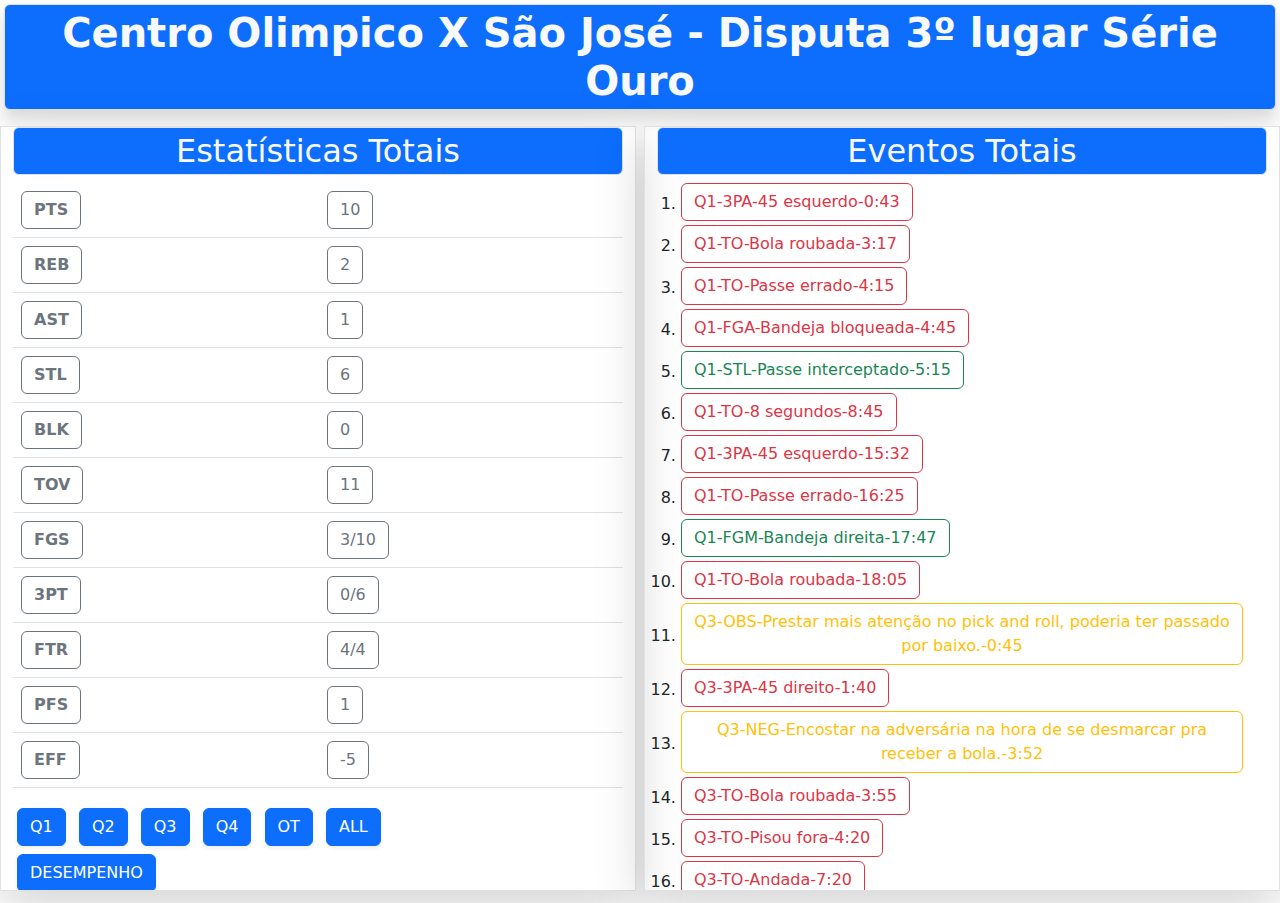
==== commit 41f4769b: "Criação de um arquivo JSON para armazenar as estatisticas de todos os jogos" ====
--- a/CO_x_SJ_23-11-24.html
+++ b/CO_x_SJ_23-11-24.html
@@ -392,8 +392,8 @@
                         mais atenção no pick and roll, poderia ter passado por baixo.-0:45</a></li>
                 <li><a href="https://www.youtube.com/watch?v=GRKAjBQiKDY&t=100s" target="_blank">Q3-3PA-45
                         direito-1:40</a></li>
-                        <li><a href="https://www.youtube.com/watch?v=GRKAjBQiKDY&amp;t=232s" target="_blank">Q3-NEG-Encostar
-                            na adversária na hora de se desmarcar pra receber a bola.-3:52</a></li>
+                <li><a href="https://www.youtube.com/watch?v=GRKAjBQiKDY&amp;t=232s" target="_blank">Q3-NEG-Encostar
+                        na adversária na hora de se desmarcar pra receber a bola.-3:52</a></li>
                 <li><a href="https://www.youtube.com/watch?v=GRKAjBQiKDY&t=235s" target="_blank">Q3-TO-Bola
                         roubada-3:55</a></li>
                 <li><a href="https://www.youtube.com/watch?v=GRKAjBQiKDY&t=260s" target="_blank">Q3-TO-Pisou
@@ -401,7 +401,7 @@
                 <li><a href="https://www.youtube.com/watch?v=GRKAjBQiKDY&t=440s" target="_blank">Q3-TO-Andada-7:20</a>
                 </li>
                 <li><a href="https://www.youtube.com/watch?v=GRKAjBQiKDY&amp;t=640s" target="_blank">Q3-POS-Ótima
-                    infiltração-10:40</a></li>
+                        infiltração-10:40</a></li>
                 <li><a href="https://www.youtube.com/watch?v=GRKAjBQiKDY&t=685s" target="_blank">Q3-LL-2/2-11:25</a>
                 </li>
                 <li><a href="https://www.youtube.com/watch?v=GRKAjBQiKDY&t=925s" target="_blank">Q3-STL-Passe
@@ -434,7 +434,7 @@
                         target="_blank">Q4-FGA-Embaixo-02:38</a>
                 </li>
                 <li><a href="https://www.youtube.com/watch?v=ftaAO6nakVw&t=168s" target="_blank">Q4-NEG-Deixou a
-                    adversária entrar sozinha-2:48</a></li>
+                        adversária entrar sozinha-2:48</a></li>
                 <li><a href="https://www.youtube.com/watch?v=ftaAO6nakVw&t=240s" target="_blank">Q4-FGA-Medio morta
                         esquerda-04:00</a>
                 </li>
@@ -524,127 +524,107 @@
         const pfStats = document.getElementById('pf-stats');
         const effStats = document.getElementById('eff-stats');
 
+        // stylish a links
+        links.forEach(link => {
+            const linkAnchor = link.querySelector('a');
+            const linkText = linkAnchor.textContent;
+            if (linkText.match('FGA') || linkText.match('3PA') || linkText.match('LL-0') || linkText.match('LL-1/2') || linkText.match('LL-1/3')
+                || linkText.match('TO') || linkText.match('FP')) {
+                linkAnchor.classList.add("btn", "btn-outline-danger", "mb-1");
+            } else if (linkText.match('POS') || linkText.match('NEG') || linkText.match('OBS')) {
+                linkAnchor.classList.add("btn", "btn-outline-warning", "mb-1");
+            } else {
+                linkAnchor.classList.add("btn", "btn-outline-success", "mb-1");
+            }
+        });
+
         // calculate Q1 stats
         links.forEach(link => {
             const linkText = link.querySelector('a').textContent;
             if (linkText.startsWith('Q1')) {
                 if (linkText.match('FGA')) {
-                    link.querySelector('a').classList.add("btn", "btn-outline-danger");
                     fga[0] += 1;
                     eff[0] -= 1;
                 } else if (linkText.match('FGM')) {
-                    link.querySelector('a').classList.add("btn", "btn-outline-success");
                     pts[0] += 2;
                     fga[0] += 1;
                     fgm[0] += 1;
                     eff[0] += 2;
                 }
                 else if (linkText.match('3PM')) {
-                    link.querySelector('a').classList.add("btn", "btn-outline-success");
                     pts[0] += 3;
                     tpm[0] += 1;
                     tpa[0] += 1;
                     eff[0] += 3;
                 } else if (linkText.match('3PA')) {
-                    link.querySelector('a').classList.add("btn", "btn-outline-danger");
                     tpa[0] += 1;
                     eff[0] -= 1;
                 } else if (linkText.match('LL-0/1')) {
-                    link.querySelector('a').classList.add("btn", "btn-outline-danger");
                     pts[0] += 0;
                     ftm[0] += 0;
                     fta[0] += 1;
                     eff[0] -= 1;
                 } else if (linkText.match('LL-1/1')) {
-                    link.querySelector('a').classList.add("btn", "btn-outline-success");
                     pts[0] += 1;
                     ftm[0] += 1;
                     fta[0] += 1;
                     eff[0] += 1;
                 } else if (linkText.match('LL-0/2')) {
-                    link.querySelector('a').classList.add("btn", "btn-outline-danger");
                     pts[0] += 0;
                     ftm[0] += 0;
                     fta[0] += 2;
                     eff[0] -= 2;
                 } else if (linkText.match('LL-1/2')) {
-                    link.querySelector('a').classList.add("btn", "btn-outline-danger");
                     pts[0] += 1;
                     ftm[0] += 1;
                     fta[0] += 2;
                     eff[0] += 0;
                 } else if (linkText.match('LL-2/2')) {
-                    link.querySelector('a').classList.add("btn", "btn-outline-success");
                     pts[0] += 2;
                     ftm[0] += 2;
                     fta[0] += 2;
                     eff[0] += 2;
                 } else if (linkText.match('LL-0/3')) {
-                    link.querySelector('a').classList.add("btn", "btn-outline-danger");
                     pts[0] += 0;
                     ftm[0] += 0;
                     fta[0] += 3;
                     eff[0] -= 3;
                 } else if (linkText.match('LL-1/3')) {
-                    link.querySelector('a').classList.add("btn", "btn-outline-danger");
                     pts[0] += 1;
                     ftm[0] += 1;
                     fta[0] += 3;
                     eff[0] -= 1;
                 } else if (linkText.match('LL-2/3')) {
-                    link.querySelector('a').classList.add("btn", "btn-outline-success");
                     pts[0] += 2;
                     ftm[0] += 2;
                     fta[0] += 3;
                     eff[0] += 1;
                 } else if (linkText.match('LL-3/3')) {
-                    link.querySelector('a').classList.add("btn", "btn-outline-success");
                     pts[0] += 3;
                     ftm[0] += 3;
                     fta[0] += 3;
                     eff[0] += 3;
                 } else if (linkText.match('BLK')) {
-                    link.querySelector('a').classList.add("btn", "btn-outline-success");
                     blk[0] += 1;
                     eff[0] += 1;
                 } else if (linkText.match('AST')) {
-                    link.querySelector('a').classList.add("btn", "btn-outline-success");
                     ast[0] += 1;
                     eff[0] += 1;
                 } else if (linkText.match('STL')) {
-                    link.querySelector('a').classList.add("btn", "btn-outline-success");
                     stl[0] += 1;
                     eff[0] += 1;
                 } else if (linkText.match('TO')) {
-                    link.querySelector('a').classList.add("btn", "btn-outline-danger");
                     to[0] += 1;
                     eff[0] -= 1;
                 } else if (linkText.match('ROF')) {
-                    link.querySelector('a').classList.add("btn", "btn-outline-success");
                     rebOff[0] += 1;
                     eff[0] += 1;
                 } else if (linkText.match('RDF')) {
-                    link.querySelector('a').classList.add("btn", "btn-outline-success");
                     rebDef[0] += 1;
                     eff[0] += 1;
                 } else if (linkText.match('PF')) {
-                    link.querySelector('a').classList.add("btn", "btn-outline-danger");
                     pf[0] += 1;
                 }
-            }
-        });
-
-        // stylish a links
-        links.forEach(link => {
-            const linkAnchor = link.querySelector('a');
-            const linkText = linkAnchor.textContent;
-            if (linkText.match('FGA') || linkText.match('3PA') || linkText.match('LL-0') || linkText.match('LL-1/2') || linkText.match('LL-1/3') 
-            || linkText.match('TO') || linkText.match('FP')){
-                linkAnchor.classList.add("btn", "btn-outline-danger");
-            } else if (linkText.match('POS') || linkText.match('NEG') || linkText.match('OBS')){
-                linkAnchor.classList.add("btn", "btn-outline-warning");
-            } else {
-                linkAnchor.classList.add("btn", "btn-outline-success");
             }
         });
 
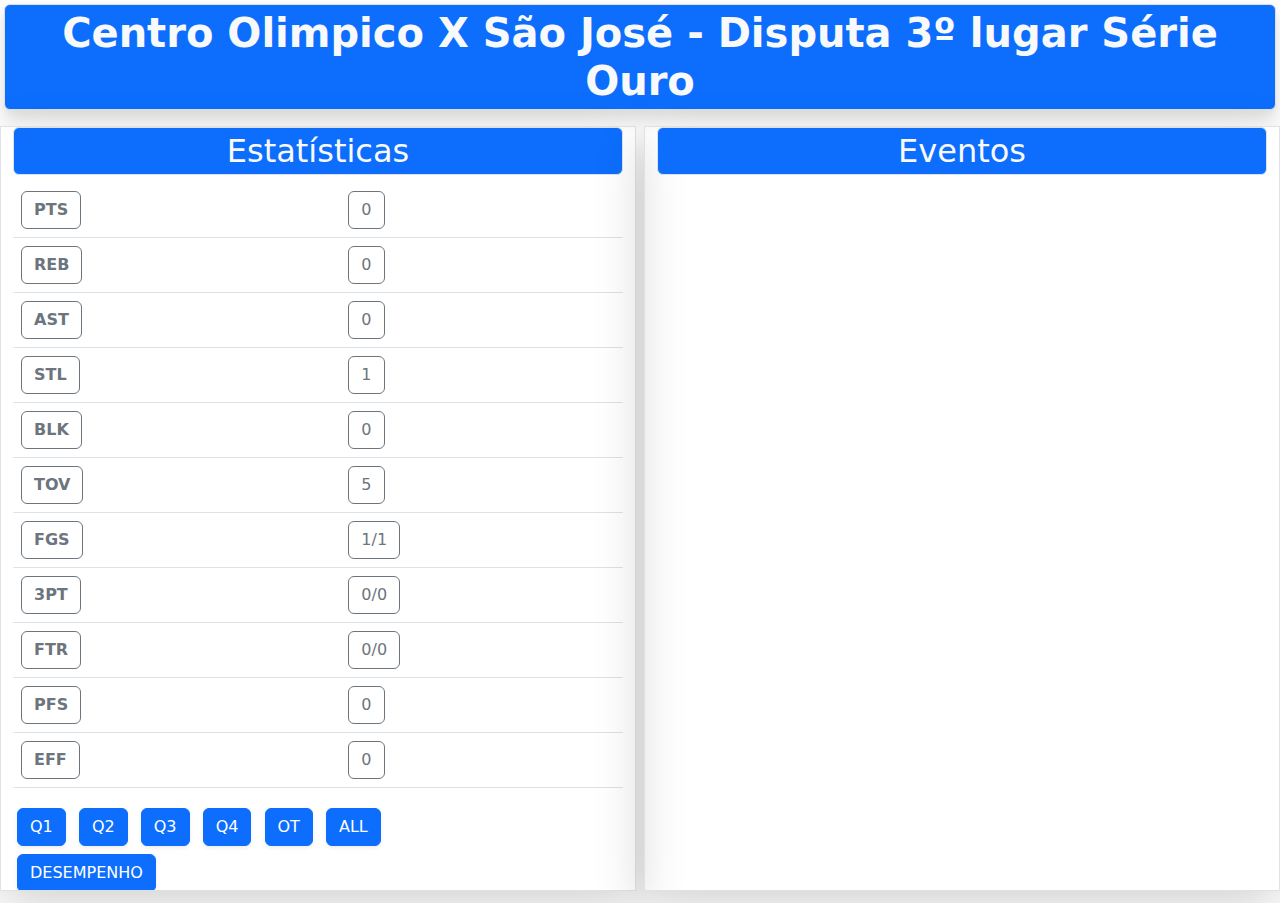
==== commit e1889238: "Informações de desempenho carregadas a partir do jogos.JSON" ====
--- a/CO_x_SJ_23-11-24.html
+++ b/CO_x_SJ_23-11-24.html
@@ -152,7 +152,7 @@
                                     </th>
                                     <th>
                                         </td>
-                                        <h2><span class="badge bg-warning">73,42</span></h2>
+                                        <h2><span id="desempenho-geral" class="badge bg-warning"></span></h2>
                                     </th>
                                 </tr>
                             </thead>
@@ -162,7 +162,7 @@
                                         <h3>Ofensivo: </h3>
                                     </th>
                                     <th>
-                                        <h3><span class="badge bg-warning">70,83</span></h3>
+                                        <h3><span id="desempenho-ofensivo" class="badge bg-warning"></span></h3>
                                     </th>
                                 </tr>
                             </thead>
@@ -171,97 +171,77 @@
                                 <tr data-bs-toggle="collapse" data-bs-target="#card-participacao">
                                     <td>Participação</td>
                                     <td>
-                                        <h5><span class="badge bg-success">80</span></h5>
+                                        <h5><span id="badge-participacao" class="badge bg-success"></span></h5>
                                     </td>
                                 </tr>
                                 <tr>
                                     <td colspan="2">
                                         <div id="card-participacao" class="card card-body collapse">
-                                            Se comportou bem no ataque, não hesitou em arremessar quando estava
-                                            desmarcada
-                                            mesmo após errar os arremessos anteriores, controlou bem o jogo chamando as
-                                            jogadas e arremessando em boa quantidade.
+
                                         </div>
                                     </td>
                                 </tr>
                                 <tr data-bs-toggle="collapse" data-bs-target="#card-seguranca-bola">
                                     <td>Segurança com a bola</td>
                                     <td>
-                                        <h5><span class="badge bg-warning">70</span></h5>
+                                        <h5><span id="badge-seguranca-bola" class="badge bg-warning"></span></h5>
                                     </td>
                                 </tr>
                                 <tr>
                                     <td colspan="2">
                                         <div id="card-seguranca-bola" class="card card-body collapse">
-                                            Demonstrou bom controle de bola e segurança, não tendo muitos problemas
-                                            quando estava sob pressão,
-                                            apesar do número alto de turnovers, a maioria não resultou em contra ataque
-                                            ou pontos rápidos
-                                            para o adversário.
+
                                         </div>
                                     </td>
                                 </tr>
                                 <tr data-bs-toggle="collapse" data-bs-target="#card-selecao-arremessos">
                                     <td>Arremessos</td>
                                     <td>
-                                        <h5><span class="badge bg-warning">60</span></h5>
+                                        <h5><span id="badge-selecao-arremessos" class="badge bg-warning"></span></h5>
                                     </td>
                                 </tr>
                                 <tr>
                                     <td colspan="2">
                                         <div id="card-selecao-arremessos" class="card card-body collapse ">
-                                            A maioria dos arremessos foram livres de marcação e bem posicionados a
-                                            execução foi o unico
-                                            problema muitos erros "foram por muito" incluindo alguns "air balls"
+
                                         </div>
                                     </td>
                                 </tr>
                                 <tr data-bs-toggle="collapse" data-bs-target="#card-passes">
                                     <td>Passes</td>
                                     <td>
-                                        <h5><span class="badge bg-warning">65</span></h5>
+                                        <h5><span id="badge-passes" class="badge bg-warning"></span></h5>
                                     </td>
                                 </tr>
                                 <tr>
                                     <td colspan="2">
                                         <div id="card-passes" class="card card-body collapse">
-                                            Apesar de ter dado apenas uma assistência e ter tido alguns passes
-                                            interceptados,
-                                            em alguns momentos encontrou companheiras em ótimas condições para pontuar
-                                            tanto perto da cesta quanto
-                                            em bolas de fora.
+
                                         </div>
                                     </td>
                                 </tr>
                                 <tr data-bs-toggle="collapse" data-bs-target="#card-infiltracao">
                                     <td>Infiltração</td>
                                     <td>
-                                        <h5><span class="badge bg-success">75</span></h5>
+                                        <h5><span id="badge-infiltracao" class="badge bg-success"></span></h5>
                                     </td>
                                 </tr>
                                 <tr>
                                     <td colspan="2">
                                         <div id="card-infiltracao" class="card card-body collapse">
-                                            Foi um jogo com poucas oportunidades de infiltração muito por conta
-                                            da defesa "fechadinha" de São José, mas conseguiu aproveitar bem as
-                                            oportunidade que teve principalmente em contra-ataques.
+
                                         </div>
                                     </td>
                                 </tr>
                                 <tr data-bs-toggle="collapse" data-bs-target="#card-transicao-ofensiva">
                                     <td>Transição</td>
                                     <td>
-                                        <h5><span class="badge bg-success">75</span></h5>
+                                        <h5><span id="badge-transicao-ofensiva" class="badge bg-success"></span></h5>
                                     </td>
                                 </tr>
                                 <tr>
                                     <td colspan="2">
                                         <div id="card-transicao-ofensiva" class="card card-body collapse">
-                                            Buscou sempre sair com velocidade nos contra-ataques, o que causou alguns
-                                            turnovers,
-                                            já nas situações normais, conseguiu sair muito bem da pressão tanto por
-                                            meio de passes
-                                            como driblando, gerando boas oportunidades de pontuar.
                                         </div>
                                     </td>
                                 </tr>
@@ -272,7 +252,7 @@
                                         <h3>Defensivo: </h3>
                                     </th>
                                     <th>
-                                        <h3><span class="badge bg-success">76,00</span></h3>
+                                        <h3><span id="desempenho-defensivo" class="badge bg-success"></span></h3>
                                     </th>
                                 </tr>
                             </thead>
@@ -281,74 +261,66 @@
                                 <tr data-bs-toggle="collapse" data-bs-target="#card-dedicacao-defensiva">
                                     <td>Dedicação</td>
                                     <td>
-                                        <h5><span class="badge bg-success">90</span></h5>
-                                    </td>
-                                </tr>
-                                <tr>
-                                    <td colspan="2">
-                                        <div id="card-deicacao-defensiva" class="card card-body collapse">
-                                            Marcou com muito intensidade durante praticamente toda a partida,
-                                            tanto na defesa meia-quadra quanto quadra inteira.
+                                        <h5><span id="badge-dedicacao-defensiva" class="badge bg-success"></span></h5>
+                                    </td>
+                                </tr>
+                                <tr>
+                                    <td colspan="2">
+                                        <div id="card-dedicacao-defensiva" class="card card-body collapse">
+  
                                         </div>
                                     </td>
                                 </tr>
                                 <tr data-bs-toggle="collapse" data-bs-target="#card-defesa-bola">
                                     <td>Defesa na bola</td>
                                     <td>
-                                        <h5><span class="badge bg-success">95</span></h5>
+                                        <h5><span id="badge-defesa-bola" class="badge bg-success"></span></h5>
                                     </td>
                                 </tr>
                                 <tr>
                                     <td colspan="2">
                                         <div id="card-defesa-bola" class="card card-body collapse">
-                                            Foi excelente enquanto estava defendendo a adversária com a bola,
-                                            colocou muita pressão sobre as adversárias inclusive forçando turnovers.
+
                                         </div>
                                     </td>
                                 </tr>
                                 <tr data-bs-toggle="collapse" data-bs-target="#card-pick">
                                     <td>Pick and roll</td>
                                     <td>
-                                        <h5><span class="badge bg-danger">40</span></h5>
+                                        <h5><span id="badge-pick" class="badge bg-danger"></span></h5>
                                     </td>
                                 </tr>
                                 <tr>
                                     <td colspan="2">
                                         <div id="card-pick" class="card card-body collapse">
-                                            Teve muitas dificuldades em sair dos picks, comprometeu a defesa todas as
-                                            vezes
-                                            que esteve nessa situação demonstarando pouca percepção defensiva e
-                                            falha na comunicação com as companheiras na hora de realizar a troca.
+
                                         </div>
                                     </td>
                                 </tr>
                                 <tr data-bs-toggle="collapse" data-bs-target="#card-ajuda">
                                     <td>Ajuda defensiva</td>
                                     <td>
-                                        <h5><span class="badge bg-warning">55</span></h5>
+                                        <h5><span id="badge-ajuda" class="badge bg-warning"></span></h5>
                                     </td>
                                 </tr>
                                 <tr>
                                     <td colspan="2">
                                         <div id="card-ajuda" class="card card-body collapse">
-                                            Quando a bola não está com a sua marcadora ou na sua zona de marcação,
-                                            tem muitas dificuldades de observar a bola e a sua marcadora ao mesmo
-                                            tempo e as vezes fica "assistindo ao jogo".
+
                                         </div>
                                     </td>
                                 </tr>
                                 <tr data-bs-toggle="collapse" data-bs-target="#card-transicao-defensiva">
                                     <td>Transição</td>
                                     <td>
-                                        <h5><span class="badge bg-success">100</span></h5>
+                                        <h5><span id="badge-transicao-defensiva" class="badge bg-success"></span>
+                                        </h5>
                                     </td>
                                 </tr>
                                 <tr>
                                     <td colspan="2">
                                         <div id="card-transicao-defensiva" class="card card-body collapse">
-                                            Fez um excelente trabalho no balanço defensivo impedindo muitos dos
-                                            contra-ataques adversários, sendo sempre a primeira a compor a defesa
-                                            e sempre contestando arremessos e bandejas sem cometer faltas.
+
                                         </div>
                                     </td>
                                 </tr>
@@ -367,108 +339,7 @@
         <div id="events-container" class="col m-1 shadow-lg border" style="max-height: 85vh; overflow-y: auto">
             <h2 id="events-header" class="text-center bg-primary text-light border rounded p-1">Eventos</h2>
             <ol id="events-list" class="list-group m-4 mt-1">
-                <li><a href="https://www.youtube.com/watch?v=wFUlhoGekWs&t=43s" target="_blank">Q1-3PA-45
-                        esquerdo-0:43</a></li>
-                <li><a href="https://www.youtube.com/watch?v=wFUlhoGekWs&t=197s" target="_blank">Q1-TO-Bola
-                        roubada-3:17</a></li>
-                <li><a href="https://www.youtube.com/watch?v=wFUlhoGekWs&t=255s" target="_blank">Q1-TO-Passe
-                        errado-4:15</a></li>
-                <li><a href="https://www.youtube.com/watch?v=wFUlhoGekWs&t=285s" target="_blank">Q1-FGA-Bandeja
-                        bloqueada-4:45</a></li>
-                <li><a href="https://www.youtube.com/watch?v=wFUlhoGekWs&t=315s" target="_blank">Q1-STL-Passe
-                        interceptado-5:15</a></li>
-                <li><a href="https://www.youtube.com/watch?v=wFUlhoGekWs&t=525s" target="_blank">Q1-TO-8
-                        segundos-8:45</a></li>
-                <li><a href="https://www.youtube.com/watch?v=wFUlhoGekWs&t=932s" target="_blank">Q1-3PA-45
-                        esquerdo-15:32</a>
-                </li>
-                <li><a href="https://www.youtube.com/watch?v=wFUlhoGekWs&t=985s" target="_blank">Q1-TO-Passe
-                        errado-16:25</a></li>
-                <li><a href="https://www.youtube.com/watch?v=wFUlhoGekWs&t=1067s" target="_blank">Q1-FGM-Bandeja
-                        direita-17:47</a></li>
-                <li><a href="https://www.youtube.com/watch?v=wFUlhoGekWs&t=1085s" target="_blank">Q1-TO-Bola
-                        roubada-18:05</a></li>
-                <li><a href="https://www.youtube.com/watch?v=GRKAjBQiKDY&amp;t=45s" target="_blank">Q3-OBS-Prestar
-                        mais atenção no pick and roll, poderia ter passado por baixo.-0:45</a></li>
-                <li><a href="https://www.youtube.com/watch?v=GRKAjBQiKDY&t=100s" target="_blank">Q3-3PA-45
-                        direito-1:40</a></li>
-                <li><a href="https://www.youtube.com/watch?v=GRKAjBQiKDY&amp;t=232s" target="_blank">Q3-NEG-Encostar
-                        na adversária na hora de se desmarcar pra receber a bola.-3:52</a></li>
-                <li><a href="https://www.youtube.com/watch?v=GRKAjBQiKDY&t=235s" target="_blank">Q3-TO-Bola
-                        roubada-3:55</a></li>
-                <li><a href="https://www.youtube.com/watch?v=GRKAjBQiKDY&t=260s" target="_blank">Q3-TO-Pisou
-                        fora-4:20</a></li>
-                <li><a href="https://www.youtube.com/watch?v=GRKAjBQiKDY&t=440s" target="_blank">Q3-TO-Andada-7:20</a>
-                </li>
-                <li><a href="https://www.youtube.com/watch?v=GRKAjBQiKDY&amp;t=640s" target="_blank">Q3-POS-Ótima
-                        infiltração-10:40</a></li>
-                <li><a href="https://www.youtube.com/watch?v=GRKAjBQiKDY&t=685s" target="_blank">Q3-LL-2/2-11:25</a>
-                </li>
-                <li><a href="https://www.youtube.com/watch?v=GRKAjBQiKDY&t=925s" target="_blank">Q3-STL-Passe
-                        interceptado-15:25</a></li>
-                <li><a href="https://www.youtube.com/watch?v=GRKAjBQiKDY&t=930s" target="_blank">Q3-TO-Andada-15:30</a>
-                </li>
-                <li><a href="https://www.youtube.com/watch?v=GRKAjBQiKDY&t=972s" target="_blank">Q3-FGA-Bandeja
-                        direita livre-16:12</a></li>
-                <li><a href="https://www.youtube.com/watch?v=GRKAjBQiKDY&t=1038s"
-                        target="_blank">Q3-3PA-Frente-17:18</a>
-                </li>
-                <li><a href="https://www.youtube.com/watch?v=GRKAjBQiKDY&t=1215s" target="_blank">Q3-TO-Passe
-                        errado-20:15</a></li>
-                <li><a href="https://www.youtube.com/watch?v=GRKAjBQiKDY&t=1233s" target="_blank">Q3-STL-Passe
-                        interceptado-20:33</a></li>
-                <li><a href="https://www.youtube.com/watch?v=GRKAjBQiKDY&t=1260s" target="_blank">Q3-LL-2/2-21:00</a>
-                </li>
-                <li><a href="https://www.youtube.com/watch?v=ftaAO6nakVw&t=55s" target="_blank">Q4-STL-Roubo-00:55</a>
-                </li>
-                <li><a href="https://www.youtube.com/watch?v=ftaAO6nakVw&t=60s" target="_blank">Q4-FGM-Bandeja
-                        esquerda-01:00</a>
-                </li>
-                <li><a href="https://www.youtube.com/watch?v=ftaAO6nakVw&t=155s"
-                        target="_blank">Q4-FGA-Embaixo-02:35</a>
-                </li>
-                <li><a href="https://www.youtube.com/watch?v=ftaAO6nakVw&t=158s" target="_blank">Q4-ROF-Rebote
-                        ofensivo-02:38</a>
-                </li>
-                <li><a href="https://www.youtube.com/watch?v=ftaAO6nakVw&t=158s"
-                        target="_blank">Q4-FGA-Embaixo-02:38</a>
-                </li>
-                <li><a href="https://www.youtube.com/watch?v=ftaAO6nakVw&t=168s" target="_blank">Q4-NEG-Deixou a
-                        adversária entrar sozinha-2:48</a></li>
-                <li><a href="https://www.youtube.com/watch?v=ftaAO6nakVw&t=240s" target="_blank">Q4-FGA-Medio morta
-                        esquerda-04:00</a>
-                </li>
-                <li><a href="https://www.youtube.com/watch?v=ftaAO6nakVw&t=265s" target="_blank">Q4-3PA-45
-                        esquerda-04:25</a>
-                </li>
-                <li><a href="https://www.youtube.com/watch?v=ftaAO6nakVw&t=270s" target="_blank">Q4-AST-Bola de
-                        3-04:30</a>
-                </li>
-                <li><a href="https://www.youtube.com/watch?v=ftaAO6nakVw&t=281s" target="_blank">Q4-STL-Passe
-                        interceptado-04:41</a>
-                </li>
-                <li><a href="https://www.youtube.com/watch?v=ftaAO6nakVw&t=307s" target="_blank">Q4-FGA-floater morta
-                        esquerda-05:07</a>
-                </li>
-                <li><a href="https://www.youtube.com/watch?v=ftaAO6nakVw&t=325s" target="_blank">Q4-3PA-45
-                        direita-05:25</a>
-                </li>
-                <li><a href="https://www.youtube.com/watch?v=ftaAO6nakVw&t=752s" target="_blank">Q4-PF-Falta-12:32</a>
-                </li>
-                <li><a href="https://www.youtube.com/watch?v=ftaAO6nakVw&t=810s" target="_blank">Q4-RDF-Rebote
-                        defensivo-13:30</a>
-                </li>
-                <li><a href="https://www.youtube.com/watch?v=ftaAO6nakVw&t=845s" target="_blank">Q4-TO-Pisou
-                        fora-14:05</a>
-                </li>
-                <li><a href="https://www.youtube.com/watch?v=ftaAO6nakVw&t=940s" target="_blank">Q4-STL-Roubo-15:40</a>
-                </li>
-                <li><a href="https://www.youtube.com/watch?v=ftaAO6nakVw&t=1005s" target="_blank">Q4-FGM-Bandeja
-                        direita-16:45</a>
-                </li>
-                <li><a href="https://www.youtube.com/watch?v=ftaAO6nakVw&t=1035s" target="_blank">Q4-FGA-Bandeja
-                        esquerda-17:15</a>
-                </li>
+
             </ol>
         </div>
     </div>
@@ -476,813 +347,456 @@
         integrity="sha384-YvpcrYf0tY3lHB60NNkmXc5s9fDVZLESaAA55NDzOxhy9GkcIdslK1eN7N6jIeHz"
         crossorigin="anonymous"></script>
     <script>
-        // Function to reload video
-        function reloadVideo() {
-            var frames = document.getElementsByTagName("iframe");
-            Array.prototype.forEach.call(frames, function (frame) {
-                var src = frame.src;
-                frame.src = ''; // Unload the iframe
-                frame.src = src; // Reload the iframe
-            });
+        function fetchData() {
+            fetch('https://raw.githubusercontent.com/joaocbarrozo/game-stats/refs/heads/main/jogos.JSON')
+                .then(response => response.json())
+                .then(data => {
+                    //Game links
+                    const dataLinks = data["jogadores"][0]["Tais"][0]["links"];
+                    // performance grades and comments
+                    const performance = data["jogadores"][0]["Tais"][0]["desempenho"];
+                    // ol element
+                    const orderedList = document.getElementById('events-list');
+
+                    dataLinks.forEach(link => {
+                        // Create a new list item element for each link
+                        const listItem = document.createElement('li');
+                        listItem.innerHTML = `<a href="${link["url"]}">${link["descrição"]}</a>`; // Corrected to use innerHTML
+                        orderedList.appendChild(listItem);
+                    });
+                    // variable links to control which links to show
+                    const links = document.querySelectorAll('#events-list li');
+                    // variables to show performance grades
+                    const desempenhoGeral = document.getElementById('desempenho-geral');
+                    desempenhoGeral.innerText = performance["valor"];
+
+                    const desempenhoOfensivo = document.getElementById('desempenho-ofensivo');
+                    desempenhoOfensivo.innerText = performance["ofensivo"]["valor"];
+
+                    const badgeParticipacao = document.getElementById('badge-participacao');
+                    badgeParticipacao.innerText = performance["ofensivo"]["detalhes"].find(detalhe => detalhe.categoria === "Participação").nota;
+
+                    const cardParticipacao = document.getElementById('card-participacao');
+                    cardParticipacao.innerText = performance["ofensivo"]["detalhes"].find(detalhe => detalhe.categoria === "Participação").comentario;
+
+                    const badgeSegurancaBola = document.getElementById('badge-seguranca-bola');
+                    badgeSegurancaBola.innerText = performance["ofensivo"]["detalhes"].find(detalhe => detalhe.categoria === "Segurança com a bola").nota;
+
+                    const cardSegurancaBola = document.getElementById('card-seguranca-bola');
+                    cardSegurancaBola.innerText = performance["ofensivo"]["detalhes"].find(detalhe => detalhe.categoria === "Segurança com a bola").comentario;
+
+                    const badgeSelecaoArremessos = document.getElementById('badge-selecao-arremessos');
+                    badgeSelecaoArremessos.innerText = performance["ofensivo"]["detalhes"].find(detalhe => detalhe.categoria === "Arremessos").nota;
+
+                    const cardSelecaoArremessos = document.getElementById('card-selecao-arremessos');
+                    cardSelecaoArremessos.innerText = performance["ofensivo"]["detalhes"].find(detalhe => detalhe.categoria === "Arremessos").comentario;
+
+                    const badgePasses = document.getElementById('badge-passes');
+                    badgePasses.innerText = performance["ofensivo"]["detalhes"].find(detalhe => detalhe.categoria === "Passes").nota;
+
+                    const cardPasses = document.getElementById('card-passes');
+                    cardPasses.innerText = performance["ofensivo"]["detalhes"].find(detalhe => detalhe.categoria === "Passes").comentario;
+
+                    const badgeInfiltracao = document.getElementById('badge-infiltracao');
+                    badgeInfiltracao.innerText = performance["ofensivo"]["detalhes"].find(detalhe => detalhe.categoria === "Infiltração").nota;
+
+                    const cardInfiltracao = document.getElementById('card-infiltracao');
+                    cardInfiltracao.innerText = performance["ofensivo"]["detalhes"].find(detalhe => detalhe.categoria === "Infiltração").comentario;
+
+                    const badgeTransicaoOfensiva = document.getElementById('badge-transicao-ofensiva');
+                    badgeTransicaoOfensiva.innerText = performance["ofensivo"]["detalhes"].find(detalhe => detalhe.categoria === "Transição").nota;
+
+                    const cardTransicaoOfensiva = document.getElementById('card-transicao-ofensiva');
+                    cardTransicaoOfensiva.innerText = performance["ofensivo"]["detalhes"].find(detalhe => detalhe.categoria === "Transição").comentario;
+
+                    const desempenhoDefensivo = document.getElementById('desempenho-defensivo');
+                    desempenhoDefensivo.innerText = performance["defensivo"]["valor"];
+
+                    const badgeDedicacaoDefensiva = document.getElementById('badge-dedicacao-defensiva');
+                    badgeDedicacaoDefensiva.innerText = performance["defensivo"]["detalhes"].find(detalhe => detalhe.categoria === "Dedicação").nota;
+
+                    const cardDedicacaoDefensiva = document.getElementById('card-dedicacao-defensiva');
+                    cardDedicacaoDefensiva.innerText = performance["defensivo"]["detalhes"].find(detalhe => detalhe.categoria === "Dedicação").comentario;
+
+                    const badgeDefesaBola = document.getElementById('badge-defesa-bola');
+                    badgeDefesaBola.innerText = performance["defensivo"]["detalhes"].find(detalhe => detalhe.categoria === "Defesa na bola").nota;
+
+                    const cardDefesaBola = document.getElementById('card-defesa-bola');
+                    cardDefesaBola.innerText = performance["defensivo"]["detalhes"].find(detalhe => detalhe.categoria === "Defesa na bola").comentario;
+
+                    const badgePick = document.getElementById('badge-pick');
+                    badgePick.innerText = performance["defensivo"]["detalhes"].find(detalhe => detalhe.categoria === "Pick and roll").nota;
+
+                    const cardPick = document.getElementById('card-pick');
+                    cardPick.innerText = performance["defensivo"]["detalhes"].find(detalhe => detalhe.categoria === "Pick and roll").comentario;
+
+                    const badgeAjuda = document.getElementById('badge-ajuda');
+                    badgeAjuda.innerText = performance["defensivo"]["detalhes"].find(detalhe => detalhe.categoria === "Ajuda defensiva").nota;
+
+                    const cardAjuda = document.getElementById('card-ajuda');
+                    cardAjuda.innerText = performance["defensivo"]["detalhes"].find(detalhe => detalhe.categoria === "Ajuda defensiva").comentario;
+
+                    const badgeTransicaoDefensiva = document.getElementById('badge-transicao-defensiva');
+                    badgeTransicaoDefensiva.innerText = performance["defensivo"]["detalhes"].find(detalhe => detalhe.categoria === "Transição").nota;
+
+                    const cardTransicaoDefensiva = document.getElementById('card-transicao-defensiva');
+                    cardTransicaoDefensiva.innerText = performance["defensivo"]["detalhes"].find(detalhe => detalhe.categoria === "Transição").comentario;
+
+                    // variables to change headers text
+                    const statsHeader = document.getElementById("stats-header");
+                    const eventsHeader = document.getElementById("events-header");
+                    // stats vaiables
+                    let pts = [0, 0, 0, 0, 0]
+                    let fgm = [0, 0, 0, 0, 0];
+                    let fga = [0, 0, 0, 0, 0];
+                    let tpm = [0, 0, 0, 0, 0];
+                    let tpa = [0, 0, 0, 0, 0];
+                    let rebOff = [0, 0, 0, 0, 0];
+                    let rebDef = [0, 0, 0, 0, 0];
+                    let ast = [0, 0, 0, 0, 0];
+                    let stl = [0, 0, 0, 0, 0];
+                    let blk = [0, 0, 0, 0, 0];
+                    let to = [0, 0, 0, 0, 0];
+                    let ftm = [0, 0, 0, 0, 0];
+                    let fta = [0, 0, 0, 0, 0];
+                    let pf = [0, 0, 0, 0, 0];
+                    let eff = [0, 0, 0, 0, 0];
+
+                    // quarters variables
+                    const quarters = ["Q1", "Q2", "Q3", "Q4", "OT"]
+
+                    // span variables to show stats
+                    const ptsStats = document.getElementById('pts-stats');
+                    const rebStats = document.getElementById('reb-stats');
+                    const astStats = document.getElementById('ast-stats');
+                    const stlStats = document.getElementById('stl-stats');
+                    const blkStats = document.getElementById('blk-stats');
+                    const toStats = document.getElementById('to-stats');
+                    const fgmStats = document.getElementById('fgm-stats');
+                    const fgaStats = document.getElementById('fga-stats');
+                    const tpmStats = document.getElementById('tpm-stats');
+                    const tpaStats = document.getElementById('tpa-stats');
+                    const ftmStats = document.getElementById('ftm-stats');
+                    const ftaStats = document.getElementById('fta-stats');
+                    const pfStats = document.getElementById('pf-stats');
+                    const effStats = document.getElementById('eff-stats');
+
+                    // stylish a links
+                    links.forEach(link => {
+                        const linkAnchor = link.querySelector('a');
+                        const linkText = linkAnchor.textContent;
+                        if (linkText.match('FGA') || linkText.match('3PA') || linkText.match('LL-0') || linkText.match('LL-1/2') || linkText.match('LL-1/3')
+                            || linkText.match('TO') || linkText.match('FP')) {
+                            linkAnchor.classList.add("btn", "btn-outline-danger", "mb-1");
+                        } else if (linkText.match('POS') || linkText.match('NEG') || linkText.match('OBS')) {
+                            linkAnchor.classList.add("btn", "btn-outline-warning", "mb-1");
+                        } else {
+                            linkAnchor.classList.add("btn", "btn-outline-success", "mb-1");
+                        }
+                    });
+
+                    //calculates stats per quarter
+                    function calculateStats(links, quarters) {
+                        for (let i = 0; i < quarters.length; i++) {
+                            links.forEach(link => {
+                                const linkText = link.querySelector('a').textContent;
+                                if (linkText.startsWith(quarters[i])) {
+                                    if (linkText.match('FGA')) {
+                                        fga[i] += 1;
+                                        eff[i] -= 1;
+                                    } else if (linkText.match('FGM')) {
+                                        pts[i] += 2;
+                                        fga[i] += 1;
+                                        fgm[i] += 1;
+                                        eff[i] += 2;
+                                    }
+                                    else if (linkText.match('3PM')) {
+                                        pts[i] += 3;
+                                        tpm[i] += 1;
+                                        tpa[i] += 1;
+                                        eff[i] += 3;
+                                    } else if (linkText.match('3PA')) {
+                                        tpa[i] += 1;
+                                        eff[i] -= 1;
+                                    } else if (linkText.match('LL-0/1')) {
+                                        pts[i] += 0;
+                                        ftm[i] += 0;
+                                        fta[i] += 1;
+                                        eff[i] -= 1;
+                                    } else if (linkText.match('LL-1/1')) {
+                                        pts[i] += 1;
+                                        ftm[i] += 1;
+                                        fta[i] += 1;
+                                        eff[i] += 1;
+                                    } else if (linkText.match('LL-0/2')) {
+                                        pts[i] += 0;
+                                        ftm[i] += 0;
+                                        fta[i] += 2;
+                                        eff[i] -= 2;
+                                    } else if (linkText.match('LL-1/2')) {
+                                        pts[i] += 1;
+                                        ftm[i] += 1;
+                                        fta[i] += 2;
+                                        eff[i] += 0;
+                                    } else if (linkText.match('LL-2/2')) {
+                                        pts[i] += 2;
+                                        ftm[i] += 2;
+                                        fta[i] += 2;
+                                        eff[i] += 2;
+                                    } else if (linkText.match('LL-0/3')) {
+                                        pts[i] += 0;
+                                        ftm[i] += 0;
+                                        fta[i] += 3;
+                                        eff[i] -= 3;
+                                    } else if (linkText.match('LL-1/3')) {
+                                        pts[i] += 1;
+                                        ftm[i] += 1;
+                                        fta[i] += 3;
+                                        eff[i] -= 1;
+                                    } else if (linkText.match('LL-2/3')) {
+                                        pts[i] += 2;
+                                        ftm[i] += 2;
+                                        fta[i] += 3;
+                                        eff[i] += 1;
+                                    } else if (linkText.match('LL-3/3')) {
+                                        pts[i] += 3;
+                                        ftm[i] += 3;
+                                        fta[i] += 3;
+                                        eff[i] += 3;
+                                    } else if (linkText.match('BLK')) {
+                                        blk[i] += 1;
+                                        eff[i] += 1;
+                                    } else if (linkText.match('AST')) {
+                                        ast[i] += 1;
+                                        eff[i] += 1;
+                                    } else if (linkText.match('STL')) {
+                                        stl[i] += 1;
+                                        eff[i] += 1;
+                                    } else if (linkText.match('TO')) {
+                                        to[i] += 1;
+                                        eff[i] -= 1;
+                                    } else if (linkText.match('ROF')) {
+                                        rebOff[i] += 1;
+                                        eff[i] += 1;
+                                    } else if (linkText.match('RDF')) {
+                                        rebDef[i] += 1;
+                                        eff[i] += 1;
+                                    } else if (linkText.match('PF')) {
+                                        pf[i] += 1;
+                                    }
+                                }
+                            })
+                        }
+                    }
+
+                    // function to show stats per quarter and total
+                    function statsQuarter(quarter) {
+                        statsHeader.textContent = `Estatísticas ${quarter}`;
+                        eventsHeader.textContent = `Eventos ${quarter}`;
+                        let i = 0;
+                        if (quarter == "Q2") {
+                            i = 1;
+                        } else if (quarter == "Q3") {
+                            i = 2;
+                        } else if (quarter == "Q4") {
+                            i = 3;
+                        } else if (quarter == "OT") {
+                            i = 4;
+                        }
+                        links.forEach(link => {
+                            const linkText = link.querySelector('a').textContent;
+                            if (linkText.startsWith(quarter)) {
+                                link.style.display = 'list-item';
+                            } else {
+                                link.style.display = 'none';
+                            }
+                        });
+                        ptsStats.textContent = pts[i];
+                        rebStats.textContent = rebDef[i] + rebOff[i];
+                        astStats.textContent = ast[i];
+                        stlStats.textContent = stl[i];
+                        blkStats.textContent = blk[i];
+                        toStats.textContent = to[i];
+                        fgmStats.textContent = fgm[i];
+                        fgaStats.textContent = fga[i];
+                        tpmStats.textContent = tpm[i];
+                        tpaStats.textContent = tpa[i];
+                        ftmStats.textContent = ftm[i];
+                        ftaStats.textContent = fta[i];
+                        pfStats.textContent = pf[i];
+                        effStats.textContent = eff[i];
+                    }
+
+                    document.getElementById('q1-btn').addEventListener('click', () => statsQuarter("Q1"));
+                    document.getElementById('q2-btn').addEventListener('click', () => statsQuarter("Q2"));
+                    document.getElementById('q3-btn').addEventListener('click', () => statsQuarter("Q3"));
+                    document.getElementById('q4-btn').addEventListener('click', () => statsQuarter("Q4"));
+                    document.getElementById('ot-btn').addEventListener('click', () => statsQuarter("OT"));
+
+                    document.getElementById('total-btn').addEventListener('click', function () {
+                        statsHeader.textContent = "Estatísticas Totais";
+                        eventsHeader.textContent = "Eventos Totais";
+                        links.forEach(link => {
+                            link.style.display = 'list-item';
+                        });
+                        ptsStats.textContent = pts[0] + pts[1] + pts[2] + pts[3] + pts[4];
+                        rebStats.textContent = rebDef[0] + rebOff[0] + rebDef[1] + rebOff[1] + rebDef[2] + rebOff[2] + rebDef[3] + rebOff[3] + rebDef[4] + rebOff[4];
+                        astStats.textContent = ast[0] + ast[1] + ast[2] + ast[3] + ast[4];
+                        stlStats.textContent = stl[0] + stl[1] + stl[2] + stl[3] + stl[4];
+                        blkStats.textContent = blk[0] + blk[1] + blk[2] + blk[3] + blk[4];
+                        toStats.textContent = to[0] + to[1] + to[2] + to[3] + to[4];
+                        fgmStats.textContent = fgm[0] + fgm[1] + fgm[2] + fgm[3] + fgm[4];
+                        fgaStats.textContent = fga[0] + fga[1] + fga[2] + fga[3] + fga[4];
+                        tpmStats.textContent = tpm[0] + tpm[1] + tpm[2] + tpm[3] + tpm[4];
+                        tpaStats.textContent = tpa[0] + tpa[1] + tpa[2] + tpa[3] + tpa[4];
+                        ftmStats.textContent = ftm[0] + ftm[1] + ftm[2] + ftm[3] + ftm[4];
+                        ftaStats.textContent = fta[0] + fta[1] + fta[2] + fta[3] + fta[4];
+                        pfStats.textContent = pf[0] + pf[1] + pf[2] + pf[3] + pf[4];
+                        effStats.textContent = eff[0] + eff[1] + eff[2] + eff[3] + eff[4];
+                    });
+
+                    // functions to show events per stats
+                    document.getElementById('btn-pts').addEventListener('click', function () {
+                        links.forEach(link => {
+                            const linkText = link.querySelector('a').textContent;
+                            if (linkText.match('FGM') || linkText.match('3PM') || linkText.match('LL-1') || linkText.match('LL-2') || linkText.match('LL-3')) {
+                                link.style.display = 'list-item';
+                            } else {
+                                link.style.display = 'none';
+                            }
+                        });
+                    });
+
+                    document.getElementById('btn-reb').addEventListener('click', function () {
+                        links.forEach(link => {
+                            const linkText = link.querySelector('a').textContent;
+                            if (linkText.match('ROF') || linkText.match('RDF')) {
+                                link.style.display = 'list-item';
+                            } else {
+                                link.style.display = 'none';
+                            }
+                        });
+                    });
+
+                    document.getElementById('btn-ast').addEventListener('click', function () {
+                        links.forEach(link => {
+                            const linkText = link.querySelector('a').textContent;
+                            if (linkText.match('AST')) {
+                                link.style.display = 'list-item';
+                            } else {
+                                link.style.display = 'none';
+                            }
+                        });
+                    });
+
+                    document.getElementById('btn-stl').addEventListener('click', function () {
+                        links.forEach(link => {
+                            const linkText = link.querySelector('a').textContent;
+                            if (linkText.match('STL')) {
+                                link.style.display = 'list-item';
+                            } else {
+                                link.style.display = 'none';
+                            }
+                        });
+                    });
+
+                    document.getElementById('btn-blk').addEventListener('click', function () {
+                        links.forEach(link => {
+                            const linkText = link.querySelector('a').textContent;
+                            if (linkText.match('BLK')) {
+                                link.style.display = 'list-item';
+                            } else {
+                                link.style.display = 'none';
+                            }
+                        });
+                    });
+
+                    document.getElementById('btn-to').addEventListener('click', function () {
+                        links.forEach(link => {
+                            const linkText = link.querySelector('a').textContent;
+                            if (linkText.match('TO')) {
+                                link.style.display = 'list-item';
+                            } else {
+                                link.style.display = 'none';
+                            }
+                        });
+                    });
+
+                    document.getElementById('btn-fg').addEventListener('click', function () {
+                        links.forEach(link => {
+                            const linkText = link.querySelector('a').textContent;
+                            if (linkText.match('FGM') || linkText.match('FGA')) {
+                                link.style.display = 'list-item';
+                            } else {
+                                link.style.display = 'none';
+                            }
+                        });
+                    });
+
+                    document.getElementById('btn-3pt').addEventListener('click', function () {
+                        links.forEach(link => {
+                            const linkText = link.querySelector('a').textContent;
+                            if (linkText.match('3PM') || linkText.match('3PA')) {
+                                link.style.display = 'list-item';
+                            } else {
+                                link.style.display = 'none';
+                            }
+                        });
+                    });
+
+                    document.getElementById('btn-ft').addEventListener('click', function () {
+                        links.forEach(link => {
+                            const linkText = link.querySelector('a').textContent;
+                            if (linkText.match('LL')) {
+                                link.style.display = 'list-item';
+                            } else {
+                                link.style.display = 'none';
+                            }
+                        });
+                    });
+
+                    document.getElementById('btn-pf').addEventListener('click', function () {
+                        links.forEach(link => {
+                            const linkText = link.querySelector('a').textContent;
+                            if (linkText.match('PF')) {
+                                link.style.display = 'list-item';
+                            } else {
+                                link.style.display = 'none';
+                            }
+                        });
+                    });
+
+                    document.getElementById('btn-eff').addEventListener('click', function () {
+                        links.forEach(link => {
+                            const linkText = link.querySelector('a').textContent;
+                            link.style.display = 'list-item';
+                        });
+                    });
+
+                    // call function to calculate stats
+                    calculateStats(links, quarters);
+
+                    // initialize with the total stats
+                    statsHeader.textContent = "Estatísticas Totais";
+                    eventsHeader.textContent = "Eventos Totais";
+                    ptsStats.textContent = pts[0] + pts[1] + pts[2] + pts[3] + pts[4];
+                    rebStats.textContent = rebDef[0] + rebOff[0] + rebDef[1] + rebOff[1] + rebDef[2] + rebOff[2] + rebDef[3] + rebOff[3] + rebDef[4] + rebOff[4];
+                    astStats.textContent = ast[0] + ast[1] + ast[2] + ast[3] + ast[4];
+                    stlStats.textContent = stl[0] + stl[1] + stl[2] + stl[3] + stl[4];
+                    blkStats.textContent = blk[0] + blk[1] + blk[2] + blk[3] + blk[4];
+                    toStats.textContent = to[0] + to[1] + to[2] + to[3] + to[4];
+                    fgmStats.textContent = fgm[0] + fgm[1] + fgm[2] + fgm[3] + fgm[4];
+                    fgaStats.textContent = fga[0] + fga[1] + fga[2] + fga[3] + fga[4];
+                    tpmStats.textContent = tpm[0] + tpm[1] + tpm[2] + tpm[3] + tpm[4];
+                    tpaStats.textContent = tpa[0] + tpa[1] + tpa[2] + tpa[3] + tpa[4];
+                    ftmStats.textContent = ftm[0] + ftm[1] + ftm[2] + ftm[3] + ftm[4];
+                    ftaStats.textContent = fta[0] + fta[1] + fta[2] + fta[3] + fta[4];
+                    pfStats.textContent = pf[0] + pf[1] + pf[2] + pf[3] + pf[4];
+                    effStats.textContent = eff[0] + eff[1] + eff[2] + eff[3] + eff[4];
+                })
+                .catch(error => console.error('Error fetching the JSON file:', error));
         }
-
-
-        // variable links to control which links to show
-        const links = document.querySelectorAll('#events-list li');
-        const statsHeader = document.getElementById("stats-header");
-        const eventsHeader = document.getElementById("events-header");
-        // stats vaiables
-        let pts = [0, 0, 0, 0, 0]
-        let fgm = [0, 0, 0, 0, 0];
-        let fga = [0, 0, 0, 0, 0];
-        let tpm = [0, 0, 0, 0, 0];
-        let tpa = [0, 0, 0, 0, 0];
-        let rebOff = [0, 0, 0, 0, 0];
-        let rebDef = [0, 0, 0, 0, 0];
-        let ast = [0, 0, 0, 0, 0];
-        let stl = [0, 0, 0, 0, 0];
-        let blk = [0, 0, 0, 0, 0];
-        let to = [0, 0, 0, 0, 0];
-        let ftm = [0, 0, 0, 0, 0];
-        let fta = [0, 0, 0, 0, 0];
-        let pf = [0, 0, 0, 0, 0];
-        let eff = [0, 0, 0, 0, 0];
-
-        // span variables to show stats
-        const ptsStats = document.getElementById('pts-stats');
-        const rebStats = document.getElementById('reb-stats');
-        const astStats = document.getElementById('ast-stats');
-        const stlStats = document.getElementById('stl-stats');
-        const blkStats = document.getElementById('blk-stats');
-        const toStats = document.getElementById('to-stats');
-        const fgmStats = document.getElementById('fgm-stats');
-        const fgaStats = document.getElementById('fga-stats');
-        const tpmStats = document.getElementById('tpm-stats');
-        const tpaStats = document.getElementById('tpa-stats');
-        const ftmStats = document.getElementById('ftm-stats');
-        const ftaStats = document.getElementById('fta-stats');
-        const pfStats = document.getElementById('pf-stats');
-        const effStats = document.getElementById('eff-stats');
-
-        // stylish a links
-        links.forEach(link => {
-            const linkAnchor = link.querySelector('a');
-            const linkText = linkAnchor.textContent;
-            if (linkText.match('FGA') || linkText.match('3PA') || linkText.match('LL-0') || linkText.match('LL-1/2') || linkText.match('LL-1/3')
-                || linkText.match('TO') || linkText.match('FP')) {
-                linkAnchor.classList.add("btn", "btn-outline-danger", "mb-1");
-            } else if (linkText.match('POS') || linkText.match('NEG') || linkText.match('OBS')) {
-                linkAnchor.classList.add("btn", "btn-outline-warning", "mb-1");
-            } else {
-                linkAnchor.classList.add("btn", "btn-outline-success", "mb-1");
-            }
-        });
-
-        // calculate Q1 stats
-        links.forEach(link => {
-            const linkText = link.querySelector('a').textContent;
-            if (linkText.startsWith('Q1')) {
-                if (linkText.match('FGA')) {
-                    fga[0] += 1;
-                    eff[0] -= 1;
-                } else if (linkText.match('FGM')) {
-                    pts[0] += 2;
-                    fga[0] += 1;
-                    fgm[0] += 1;
-                    eff[0] += 2;
-                }
-                else if (linkText.match('3PM')) {
-                    pts[0] += 3;
-                    tpm[0] += 1;
-                    tpa[0] += 1;
-                    eff[0] += 3;
-                } else if (linkText.match('3PA')) {
-                    tpa[0] += 1;
-                    eff[0] -= 1;
-                } else if (linkText.match('LL-0/1')) {
-                    pts[0] += 0;
-                    ftm[0] += 0;
-                    fta[0] += 1;
-                    eff[0] -= 1;
-                } else if (linkText.match('LL-1/1')) {
-                    pts[0] += 1;
-                    ftm[0] += 1;
-                    fta[0] += 1;
-                    eff[0] += 1;
-                } else if (linkText.match('LL-0/2')) {
-                    pts[0] += 0;
-                    ftm[0] += 0;
-                    fta[0] += 2;
-                    eff[0] -= 2;
-                } else if (linkText.match('LL-1/2')) {
-                    pts[0] += 1;
-                    ftm[0] += 1;
-                    fta[0] += 2;
-                    eff[0] += 0;
-                } else if (linkText.match('LL-2/2')) {
-                    pts[0] += 2;
-                    ftm[0] += 2;
-                    fta[0] += 2;
-                    eff[0] += 2;
-                } else if (linkText.match('LL-0/3')) {
-                    pts[0] += 0;
-                    ftm[0] += 0;
-                    fta[0] += 3;
-                    eff[0] -= 3;
-                } else if (linkText.match('LL-1/3')) {
-                    pts[0] += 1;
-                    ftm[0] += 1;
-                    fta[0] += 3;
-                    eff[0] -= 1;
-                } else if (linkText.match('LL-2/3')) {
-                    pts[0] += 2;
-                    ftm[0] += 2;
-                    fta[0] += 3;
-                    eff[0] += 1;
-                } else if (linkText.match('LL-3/3')) {
-                    pts[0] += 3;
-                    ftm[0] += 3;
-                    fta[0] += 3;
-                    eff[0] += 3;
-                } else if (linkText.match('BLK')) {
-                    blk[0] += 1;
-                    eff[0] += 1;
-                } else if (linkText.match('AST')) {
-                    ast[0] += 1;
-                    eff[0] += 1;
-                } else if (linkText.match('STL')) {
-                    stl[0] += 1;
-                    eff[0] += 1;
-                } else if (linkText.match('TO')) {
-                    to[0] += 1;
-                    eff[0] -= 1;
-                } else if (linkText.match('ROF')) {
-                    rebOff[0] += 1;
-                    eff[0] += 1;
-                } else if (linkText.match('RDF')) {
-                    rebDef[0] += 1;
-                    eff[0] += 1;
-                } else if (linkText.match('PF')) {
-                    pf[0] += 1;
-                }
-            }
-        });
-
-        // calculate Q2 stats
-        links.forEach(link => {
-            const linkText = link.querySelector('a').textContent;
-            if (linkText.startsWith('Q2')) {
-                if (linkText.match('FGA')) {
-                    fga[1] += 1;
-                    eff[1] -= 1;
-                } else if (linkText.match('FGM')) {
-                    pts[1] += 2;
-                    fga[1] += 1;
-                    fgm[1] += 1;
-                    eff[1] += 2;
-                }
-                else if (linkText.match('3PM')) {
-                    pts[1] += 3;
-                    tpm[1] += 1;
-                    tpa[1] += 1;
-                    eff[1] += 3;
-                } else if (linkText.match('3PA')) {
-                    tpa[1] += 1;
-                    eff[1] -= 1;
-                } else if (linkText.match('LL-0/1')) {
-                    pts[1] += 0;
-                    ftm[1] += 0;
-                    fta[1] += 1;
-                    eff[1] -= 1;
-                } else if (linkText.match('LL-1/1')) {
-                    pts[2] += 1;
-                    ftm[1] += 1;
-                    fta[1] += 1;
-                    eff[1] += 1;
-                } else if (linkText.match('LL-0/2')) {
-                    pts[1] += 0;
-                    ftm[1] += 0;
-                    fta[1] += 2;
-                    eff[1] -= 2;
-                } else if (linkText.match('LL-1/2')) {
-                    pts[1] += 1;
-                    ftm[1] += 1;
-                    fta[1] += 2;
-                    eff[1] += 0;
-                } else if (linkText.match('LL-2/2')) {
-                    pts[1] += 2;
-                    ftm[1] += 2;
-                    fta[1] += 2;
-                    eff[1] += 2;
-                } else if (linkText.match('LL-0/3')) {
-                    pts[1] += 0;
-                    ftm[1] += 0;
-                    fta[1] += 3;
-                    eff[1] -= 3;
-                } else if (linkText.match('LL-1/3')) {
-                    pts[1] += 1;
-                    ftm[1] += 1;
-                    fta[1] += 3;
-                    eff[1] -= 1;
-                } else if (linkText.match('LL-2/3')) {
-                    pts[1] += 2;
-                    ftm[1] += 2;
-                    fta[1] += 3;
-                    eff[1] += 1;
-                } else if (linkText.match('LL-3/3')) {
-                    pts[1] += 3;
-                    ftm[1] += 3;
-                    fta[1] += 3;
-                    eff[1] += 3;
-                } else if (linkText.match('BLK')) {
-                    blk[1] += 1;
-                    eff[1] += 1;
-                } else if (linkText.match('AST')) {
-                    ast[1] += 1;
-                    eff[1] += 1;
-                } else if (linkText.match('STL')) {
-                    stl[1] += 1;
-                    eff[1] += 1;
-                } else if (linkText.match('TO')) {
-                    to[1] += 1;
-                    eff[1] -= 1;
-                } else if (linkText.match('ROF')) {
-                    rebOff[1] += 1;
-                    eff[1] += 1;
-                } else if (linkText.match('RDF')) {
-                    rebDef[1] += 1;
-                    eff[1] += 1;
-                } else if (linkText.match('PF')) {
-                    pf[1] += 1;
-                }
-            }
-        });
-
-        // calculate Q3 stats
-        links.forEach(link => {
-            const linkText = link.querySelector('a').textContent;
-            if (linkText.startsWith('Q3')) {
-                if (linkText.match('FGA')) {
-                    fga[2] += 1;
-                    eff[2] -= 1;
-                } else if (linkText.match('FGM')) {
-                    pts[2] += 2;
-                    fga[2] += 1;
-                    fgm[2] += 1;
-                    eff[2] += 2;
-                }
-                else if (linkText.match('3PM')) {
-                    pts[2] += 3;
-                    tpm[2] += 1;
-                    tpa[2] += 1;
-                    eff[2] += 3;
-                } else if (linkText.match('3PA')) {
-                    tpa[2] += 1;
-                    eff[2] -= 1;
-                } else if (linkText.match('LL-0/1')) {
-                    pts[2] += 0;
-                    ftm[2] += 0;
-                    fta[2] += 1;
-                    eff[2] -= 1;
-                } else if (linkText.match('LL-1/1')) {
-                    pts[2] += 1;
-                    ftm[2] += 1;
-                    fta[2] += 1;
-                    eff[2] += 1;
-                } else if (linkText.match('LL-0/2')) {
-                    pts[2] += 0;
-                    ftm[2] += 0;
-                    fta[2] += 2;
-                    eff[2] -= 2;
-                } else if (linkText.match('LL-1/2')) {
-                    pts[2] += 1;
-                    ftm[2] += 1;
-                    fta[2] += 2;
-                    eff[2] += 0;
-                } else if (linkText.match('LL-2/2')) {
-                    pts[2] += 2;
-                    ftm[2] += 2;
-                    fta[2] += 2;
-                    eff[2] += 2;
-                } else if (linkText.match('LL-0/3')) {
-                    pts[2] += 0;
-                    ftm[2] += 0;
-                    fta[2] += 3;
-                    eff[2] -= 3;
-                } else if (linkText.match('LL-1/3')) {
-                    pts[2] += 1;
-                    ftm[2] += 1;
-                    fta[2] += 3;
-                    eff[2] -= 1;
-                } else if (linkText.match('LL-2/3')) {
-                    pts[2] += 2;
-                    ftm[2] += 2;
-                    fta[2] += 3;
-                    eff[2] += 1;
-                } else if (linkText.match('LL-3/3')) {
-                    pts[2] += 3;
-                    ftm[2] += 3;
-                    fta[2] += 3;
-                    eff[2] += 3;
-                } else if (linkText.match('BLK')) {
-                    blk[2] += 1;
-                    eff[2] += 1;
-                } else if (linkText.match('AST')) {
-                    ast[2] += 1;
-                    eff[2] += 1;
-                } else if (linkText.match('STL')) {
-                    stl[2] += 1;
-                    eff[2] += 1;
-                } else if (linkText.match('TO')) {
-                    to[2] += 1;
-                    eff[2] -= 1;
-                } else if (linkText.match('ROF')) {
-                    rebOff[2] += 1;
-                    eff[2] += 1;
-                } else if (linkText.match('RDF')) {
-                    rebDef[2] += 1;
-                    eff[2] += 1;
-                } else if (linkText.match('PF')) {
-                    pf[2] += 1;
-                }
-            }
-        });
-
-        // calculate Q4 stats
-        links.forEach(link => {
-            const linkText = link.querySelector('a').textContent;
-            if (linkText.startsWith('Q4')) {
-                if (linkText.match('FGA')) {
-                    fga[3] += 1;
-                    eff[3] -= 1;
-                } else if (linkText.match('FGM')) {
-                    pts[3] += 2;
-                    fga[3] += 1;
-                    fgm[3] += 1;
-                    eff[3] += 2;
-                }
-                else if (linkText.match('3PM')) {
-                    pts[3] += 3;
-                    tpm[3] += 1;
-                    tpa[3] += 1;
-                    eff[3] += 3;
-                } else if (linkText.match('3PA')) {
-                    tpa[3] += 1;
-                    eff[3] -= 1;
-                } else if (linkText.match('LL-0/1')) {
-                    pts[3] += 0;
-                    ftm[3] += 0;
-                    fta[3] += 1;
-                    eff[3] -= 1;
-                } else if (linkText.match('LL-1/1')) {
-                    pts[3] += 1;
-                    ftm[3] += 1;
-                    fta[3] += 1;
-                    eff[3] += 1;
-                } else if (linkText.match('LL-0/2')) {
-                    pts[3] += 0;
-                    ftm[3] += 0;
-                    fta[3] += 2;
-                    eff[3] -= 2;
-                } else if (linkText.match('LL-1/2')) {
-                    pts[3] += 1;
-                    ftm[3] += 1;
-                    fta[3] += 2;
-                    eff[3] += 0;
-                } else if (linkText.match('LL-2/2')) {
-                    pts[3] += 2;
-                    ftm[3] += 2;
-                    fta[3] += 2;
-                    eff[3] += 2;
-                } else if (linkText.match('LL-0/3')) {
-                    pts[3] += 0;
-                    ftm[3] += 0;
-                    fta[3] += 3;
-                    eff[3] -= 3;
-                } else if (linkText.match('LL-1/3')) {
-                    pts[3] += 1;
-                    ftm[3] += 1;
-                    fta[3] += 3;
-                    eff[3] -= 1;
-                } else if (linkText.match('LL-2/3')) {
-                    pts[3] += 2;
-                    ftm[3] += 2;
-                    fta[3] += 3;
-                    eff[3] += 1;
-                } else if (linkText.match('LL-3/3')) {
-                    pts[3] += 3;
-                    ftm[3] += 3;
-                    fta[3] += 3;
-                    eff[3] += 3;
-                } else if (linkText.match('BLK')) {
-                    blk[3] += 1;
-                    eff[3] += 1;
-                } else if (linkText.match('AST')) {
-                    ast[3] += 1;
-                    eff[3] += 1;
-                } else if (linkText.match('STL')) {
-                    stl[3] += 1;
-                    eff[3] += 1;
-                } else if (linkText.match('TO')) {
-                    to[3] += 1;
-                    eff[3] -= 1;
-                } else if (linkText.match('ROF')) {
-                    rebOff[3] += 1;
-                    eff[3] += 1;
-                } else if (linkText.match('RDF')) {
-                    rebDef[3] += 1;
-                    eff[3] += 1;
-                } else if (linkText.match('PF')) {
-                    pf[3] += 1;
-                }
-            }
-        });
-
-        // calculate OT stats
-        links.forEach(link => {
-            const linkText = link.querySelector('a').textContent;
-            if (linkText.startsWith('OT')) {
-                if (linkText.match('FGA')) {
-                    fga[4] += 1;
-                    eff[4] -= 1;
-                } else if (linkText.match('FGM')) {
-                    pts[4] += 2;
-                    fga[4] += 1;
-                    fgm[4] += 1;
-                    eff[4] += 2;
-                }
-                else if (linkText.match('3PM')) {
-                    pts[4] += 3;
-                    tpm[4] += 1;
-                    tpa[4] += 1;
-                    eff[4] += 3;
-                } else if (linkText.match('3PA')) {
-                    tpa[4] += 1;
-                    eff[4] -= 1;
-                } else if (linkText.match('LL-0/1')) {
-                    pts[4] += 0;
-                    ftm[4] += 0;
-                    fta[4] += 1;
-                    eff[4] -= 1;
-                } else if (linkText.match('LL-1/1')) {
-                    pts[4] += 1;
-                    ftm[4] += 1;
-                    fta[4] += 1;
-                    eff[4] += 1;
-                } else if (linkText.match('LL-0/2')) {
-                    pts[4] += 0;
-                    ftm[4] += 0;
-                    fta[4] += 2;
-                    eff[4] -= 2;
-                } else if (linkText.match('LL-1/2')) {
-                    pts[4] += 1;
-                    ftm[4] += 1;
-                    fta[4] += 2;
-                    eff[4] += 0;
-                } else if (linkText.match('LL-2/2')) {
-                    pts[4] += 2;
-                    ftm[4] += 2;
-                    fta[4] += 2;
-                    eff[4] += 2;
-                } else if (linkText.match('LL-0/3')) {
-                    pts[4] += 0;
-                    ftm[4] += 0;
-                    fta[4] += 3;
-                    eff[4] -= 3;
-                } else if (linkText.match('LL-1/3')) {
-                    pts[4] += 1;
-                    ftm[4] += 1;
-                    fta[4] += 3;
-                    eff[4] -= 1;
-                } else if (linkText.match('LL-2/3')) {
-                    pts[4] += 2;
-                    ftm[4] += 2;
-                    fta[4] += 3;
-                    eff[4] += 1;
-                } else if (linkText.match('LL-3/3')) {
-                    pts[4] += 3;
-                    ftm[4] += 3;
-                    fta[4] += 3;
-                    eff[4] += 3;
-                } else if (linkText.match('BLK')) {
-                    blk[4] += 1;
-                    eff[4] += 1;
-                } else if (linkText.match('AST')) {
-                    ast[4] += 1;
-                    eff[4] += 1;
-                } else if (linkText.match('STL')) {
-                    stl[4] += 1;
-                    eff[4] += 1;
-                } else if (linkText.match('TO')) {
-                    to[4] += 1;
-                    eff[4] -= 1;
-                } else if (linkText.match('ROF')) {
-                    rebOff[4] += 1;
-                    eff[4] += 1;
-                } else if (linkText.match('RDF')) {
-                    rebDef[0] += 1;
-                    eff[4] += 1;
-                } else if (linkText.match('PF')) {
-                    pf[4] += 1;
-                }
-            }
-        });
-
-        // functions to show stats per quarter and total
-        document.getElementById('q1-btn').addEventListener('click', function () {
-            statsHeader.textContent = "Estatísticas Q1";
-            eventsHeader.textContent = "Eventos Q1";
-            links.forEach(link => {
-                const linkText = link.querySelector('a').textContent;
-                if (linkText.startsWith('Q1')) {
-                    link.style.display = 'list-item';
-                } else {
-                    link.style.display = 'none';
-                }
-            });
-            ptsStats.textContent = pts[0];
-            rebStats.textContent = rebDef[0] + rebOff[0];
-            astStats.textContent = ast[0];
-            stlStats.textContent = stl[0];
-            blkStats.textContent = blk[0];
-            toStats.textContent = to[0];
-            fgmStats.textContent = fgm[0];
-            fgaStats.textContent = fga[0];
-            tpmStats.textContent = tpm[0];
-            tpaStats.textContent = tpa[0];
-            ftmStats.textContent = ftm[0];
-            ftaStats.textContent = fta[0];
-            pfStats.textContent = pf[0];
-            effStats.textContent = eff[0];
-
-        });
-
-        document.getElementById('q2-btn').addEventListener('click', function () {
-            statsHeader.textContent = "Estatísticas Q2";
-            eventsHeader.textContent = "Eventos Q2";
-            links.forEach(link => {
-                const linkText = link.querySelector('a').textContent;
-                if (linkText.startsWith('Q2')) {
-                    link.style.display = 'list-item';
-                } else {
-                    link.style.display = 'none';
-                }
-            });
-            ptsStats.textContent = pts[1];
-            rebStats.textContent = rebDef[1] + rebOff[1];
-            astStats.textContent = ast[1];
-            stlStats.textContent = stl[1];
-            blkStats.textContent = blk[1];
-            toStats.textContent = to[1];
-            fgmStats.textContent = fgm[1];
-            fgaStats.textContent = fga[1];
-            tpmStats.textContent = tpm[1];
-            tpaStats.textContent = tpa[1];
-            ftmStats.textContent = ftm[1];
-            ftaStats.textContent = fta[1];
-            pfStats.textContent = pf[1];
-            effStats.textContent = eff[1];
-        });
-
-        document.getElementById('q3-btn').addEventListener('click', function () {
-            statsHeader.textContent = "Estatísticas Q3";
-            eventsHeader.textContent = "Eventos Q3";
-            links.forEach(link => {
-                const linkText = link.querySelector('a').textContent;
-                if (linkText.startsWith('Q3')) {
-                    link.style.display = 'list-item';
-                } else {
-                    link.style.display = 'none';
-                }
-            });
-            ptsStats.textContent = pts[2];
-            rebStats.textContent = rebDef[2] + rebOff[2];
-            astStats.textContent = ast[2];
-            stlStats.textContent = stl[2];
-            blkStats.textContent = blk[2];
-            toStats.textContent = to[2];
-            fgmStats.textContent = fgm[2];
-            fgaStats.textContent = fga[2];
-            tpmStats.textContent = tpm[2];
-            tpaStats.textContent = tpa[2];
-            ftmStats.textContent = ftm[2];
-            ftaStats.textContent = fta[2];
-            pfStats.textContent = pf[2];
-            effStats.textContent = eff[2];
-        });
-
-        document.getElementById('q4-btn').addEventListener('click', function () {
-            statsHeader.textContent = "Estatísticas Q4";
-            eventsHeader.textContent = "Eventos Q4";
-            links.forEach(link => {
-                const linkText = link.querySelector('a').textContent;
-                if (linkText.startsWith('Q4')) {
-                    link.style.display = 'list-item';
-                } else {
-                    link.style.display = 'none';
-                }
-            });
-            ptsStats.textContent = pts[3];
-            rebStats.textContent = rebDef[3] + rebOff[3];
-            astStats.textContent = ast[3];
-            stlStats.textContent = stl[3];
-            blkStats.textContent = blk[3];
-            toStats.textContent = to[3];
-            fgmStats.textContent = fgm[3];
-            fgaStats.textContent = fga[3];
-            tpmStats.textContent = tpm[3];
-            tpaStats.textContent = tpa[3];
-            ftmStats.textContent = ftm[3];
-            ftaStats.textContent = fta[3];
-            pfStats.textContent = pf[3];
-            effStats.textContent = eff[3];
-        });
-
-        document.getElementById('ot-btn').addEventListener('click', function () {
-            statsHeader.textContent = "Estatísticas OT";
-            eventsHeader.textContent = "Eventos OT";
-            links.forEach(link => {
-                const linkText = link.querySelector('a').textContent;
-                if (linkText.startsWith('OT')) {
-                    link.style.display = 'list-item';
-                } else {
-                    link.style.display = 'none';
-                }
-            });
-            ptsStats.textContent = pts[4];
-            rebStats.textContent = rebDef[4] + rebOff[4];
-            astStats.textContent = ast[4];
-            stlStats.textContent = stl[4];
-            blkStats.textContent = blk[4];
-            toStats.textContent = to[4];
-            fgmStats.textContent = fgm[4];
-            fgaStats.textContent = fga[4];
-            tpmStats.textContent = tpm[4];
-            tpaStats.textContent = tpa[4];
-            ftmStats.textContent = ftm[4];
-            ftaStats.textContent = fta[4];
-            pfStats.textContent = pf[4];
-            effStats.textContent = eff[4];
-        });
-
-        document.getElementById('total-btn').addEventListener('click', function () {
-            statsHeader.textContent = "Estatísticas Totais";
-            eventsHeader.textContent = "Eventos Totais";
-            links.forEach(link => {
-                link.style.display = 'list-item';
-            });
-            ptsStats.textContent = pts[0] + pts[1] + pts[2] + pts[3] + pts[4];
-            rebStats.textContent = rebDef[0] + rebOff[0] + rebDef[1] + rebOff[1] + rebDef[2] + rebOff[2] + rebDef[3] + rebOff[3] + rebDef[4] + rebOff[4];
-            astStats.textContent = ast[0] + ast[1] + ast[2] + ast[3] + ast[4];
-            stlStats.textContent = stl[0] + stl[1] + stl[2] + stl[3] + stl[4];
-            blkStats.textContent = blk[0] + blk[1] + blk[2] + blk[3] + blk[4];
-            toStats.textContent = to[0] + to[1] + to[2] + to[3] + to[4];
-            fgmStats.textContent = fgm[0] + fgm[1] + fgm[2] + fgm[3] + fgm[4];
-            fgaStats.textContent = fga[0] + fga[1] + fga[2] + fga[3] + fga[4];
-            tpmStats.textContent = tpm[0] + tpm[1] + tpm[2] + tpm[3] + tpm[4];
-            tpaStats.textContent = tpa[0] + tpa[1] + tpa[2] + tpa[3] + tpa[4];
-            ftmStats.textContent = ftm[0] + ftm[1] + ftm[2] + ftm[3] + ftm[4];
-            ftaStats.textContent = fta[0] + fta[1] + fta[2] + fta[3] + fta[4];
-            pfStats.textContent = pf[0] + pf[1] + pf[2] + pf[3] + pf[4];
-            effStats.textContent = eff[0] + eff[1] + eff[2] + eff[3] + eff[4];
-        });
-
-        // functions to show events per stats
-        document.getElementById('btn-pts').addEventListener('click', function () {
-            links.forEach(link => {
-                const linkText = link.querySelector('a').textContent;
-                if (linkText.match('FGM') || linkText.match('3PM') || linkText.match('LL-1') || linkText.match('LL-2') || linkText.match('LL-3')) {
-                    link.style.display = 'list-item';
-                } else {
-                    link.style.display = 'none';
-                }
-            });
-        });
-
-        document.getElementById('btn-reb').addEventListener('click', function () {
-            links.forEach(link => {
-                const linkText = link.querySelector('a').textContent;
-                if (linkText.match('ROF') || linkText.match('RDF')) {
-                    link.style.display = 'list-item';
-                } else {
-                    link.style.display = 'none';
-                }
-            });
-        });
-
-        document.getElementById('btn-ast').addEventListener('click', function () {
-            links.forEach(link => {
-                const linkText = link.querySelector('a').textContent;
-                if (linkText.match('AST')) {
-                    link.style.display = 'list-item';
-                } else {
-                    link.style.display = 'none';
-                }
-            });
-        });
-
-        document.getElementById('btn-stl').addEventListener('click', function () {
-            links.forEach(link => {
-                const linkText = link.querySelector('a').textContent;
-                if (linkText.match('STL')) {
-                    link.style.display = 'list-item';
-                } else {
-                    link.style.display = 'none';
-                }
-            });
-        });
-
-        document.getElementById('btn-blk').addEventListener('click', function () {
-            links.forEach(link => {
-                const linkText = link.querySelector('a').textContent;
-                if (linkText.match('BLK')) {
-                    link.style.display = 'list-item';
-                } else {
-                    link.style.display = 'none';
-                }
-            });
-        });
-
-        document.getElementById('btn-to').addEventListener('click', function () {
-            links.forEach(link => {
-                const linkText = link.querySelector('a').textContent;
-                if (linkText.match('TO')) {
-                    link.style.display = 'list-item';
-                } else {
-                    link.style.display = 'none';
-                }
-            });
-        });
-
-        document.getElementById('btn-fg').addEventListener('click', function () {
-            links.forEach(link => {
-                const linkText = link.querySelector('a').textContent;
-                if (linkText.match('FGM') || linkText.match('FGA')) {
-                    link.style.display = 'list-item';
-                } else {
-                    link.style.display = 'none';
-                }
-            });
-        });
-
-        document.getElementById('btn-3pt').addEventListener('click', function () {
-            links.forEach(link => {
-                const linkText = link.querySelector('a').textContent;
-                if (linkText.match('3PM') || linkText.match('3PA')) {
-                    link.style.display = 'list-item';
-                } else {
-                    link.style.display = 'none';
-                }
-            });
-        });
-
-        document.getElementById('btn-ft').addEventListener('click', function () {
-            links.forEach(link => {
-                const linkText = link.querySelector('a').textContent;
-                if (linkText.match('LL')) {
-                    link.style.display = 'list-item';
-                } else {
-                    link.style.display = 'none';
-                }
-            });
-        });
-
-        document.getElementById('btn-pf').addEventListener('click', function () {
-            links.forEach(link => {
-                const linkText = link.querySelector('a').textContent;
-                if (linkText.match('PF')) {
-                    link.style.display = 'list-item';
-                } else {
-                    link.style.display = 'none';
-                }
-            });
-        });
-
-        document.getElementById('btn-eff').addEventListener('click', function () {
-            links.forEach(link => {
-                const linkText = link.querySelector('a').textContent;
-                link.style.display = 'list-item';
-            });
-        });
-
-        // initialize with the total stats
-        statsHeader.textContent = "Estatísticas Totais";
-        eventsHeader.textContent = "Eventos Totais";
-        ptsStats.textContent = pts[0] + pts[1] + pts[2] + pts[3] + pts[4];
-        rebStats.textContent = rebDef[0] + rebOff[0] + rebDef[1] + rebOff[1] + rebDef[2] + rebOff[2] + rebDef[3] + rebOff[3] + rebDef[4] + rebOff[4];
-        astStats.textContent = ast[0] + ast[1] + ast[2] + ast[3] + ast[4];
-        stlStats.textContent = stl[0] + stl[1] + stl[2] + stl[3] + stl[4];
-        blkStats.textContent = blk[0] + blk[1] + blk[2] + blk[3] + blk[4];
-        toStats.textContent = to[0] + to[1] + to[2] + to[3] + to[4];
-        fgmStats.textContent = fgm[0] + fgm[1] + fgm[2] + fgm[3] + fgm[4];
-        fgaStats.textContent = fga[0] + fga[1] + fga[2] + fga[3] + fga[4];
-        tpmStats.textContent = tpm[0] + tpm[1] + tpm[2] + tpm[3] + tpm[4];
-        tpaStats.textContent = tpa[0] + tpa[1] + tpa[2] + tpa[3] + tpa[4];
-        ftmStats.textContent = ftm[0] + ftm[1] + ftm[2] + ftm[3] + ftm[4];
-        ftaStats.textContent = fta[0] + fta[1] + fta[2] + fta[3] + fta[4];
-        pfStats.textContent = pf[0] + pf[1] + pf[2] + pf[3] + pf[4];
-        effStats.textContent = eff[0] + eff[1] + eff[2] + eff[3] + eff[4];
-
+        fetchData();
     </script>
 </body>
 
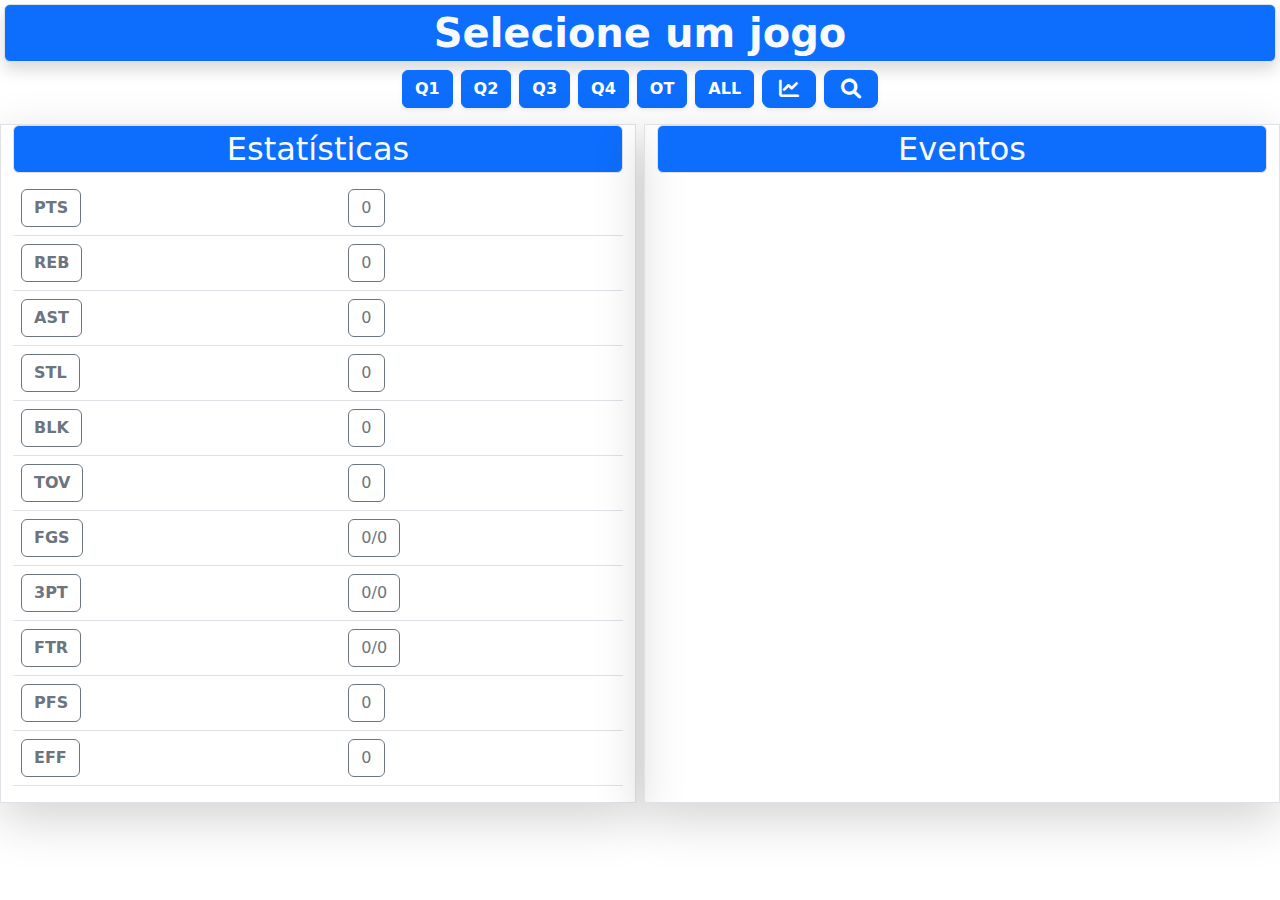
==== commit 32796b1e: "Funcionalidade de seleção de jogadores e dos jogos dos jogadores concluida" ====
--- a/CO_x_SJ_23-11-24.html
+++ b/CO_x_SJ_23-11-24.html
@@ -3,7 +3,7 @@
 <head>
     <meta charset="UTF-8">
     <meta name="viewport" content="width=device-width, initial-scale=1.0">
-    <title>Estatísticas Centro Olimpico X São José</title>
+    <title>Estatísticas dos Jogos</title>
     <link href="https://cdn.jsdelivr.net/npm/bootstrap@5.3.3/dist/css/bootstrap.min.css" rel="stylesheet"
         integrity="sha384-QWTKZyjpPEjISv5WaRU9OFeRpok6YctnYmDr5pNlyT2bRjXh0JMhjY6hW+ALEwIH" crossorigin="anonymous">
     <link rel="stylesheet" href="https://cdnjs.cloudflare.com/ajax/libs/font-awesome/6.0.0-beta3/css/all.min.css">
@@ -12,14 +12,33 @@
 <body class="max-vh-100 overflow-auto">
     <!-- game title-->
     <div id="header-container">
-        <h1 id="header-text" class="text-center bg-primary text-light border rounded shadow m-1 p-1"><strong>Centro
-                Olimpico X São José - Disputa 3º lugar Série Ouro</strong></h1>
+        <h1 id="header-text" class="text-center bg-primary text-light border rounded shadow m-1 p-1"><strong>Selecione
+                um jogo</strong></h1>
+    </div>
+    <!-- buttoms container-->
+    <div id="buttoms-container" class="d-flex justify-content-center fles-wrap">
+        <button id="q1-btn" class="btn btn-primary m-1 shadow-sm"><strong>Q1</strong></button>
+        <button id="q2-btn" class="btn btn-primary m-1 shadow-sm"><strong>Q2</strong></button>
+        <button id="q3-btn" class="btn btn-primary m-1 shadow-sm"><strong>Q3</strong></button>
+        <button id="q4-btn" class="btn btn-primary m-1 shadow-sm"><strong>Q4</strong></button>
+        <button id="ot-btn" class="btn btn-primary m-1 shadow-sm"><strong>OT</strong></button>
+        <button id="total-btn" class="btn btn-primary m-1 shadow-sm"><strong>ALL</strong></button>
+        <!-- Button trigger modal performance -->
+        <button type="button" class="btn btn-primary btn-lg m-1 shadow-sm" data-bs-toggle="modal"
+            data-bs-target="#performanceModal">
+            <i class="fa-solid fa-chart-line"></i>
+        </button>
+        <!-- Button trigger modal game selection -->
+        <button type="button" class="btn btn-primary btn-lg m-1 shadow-sm" data-bs-toggle="modal"
+            data-bs-target="#gameSelectionModal">
+            <i class="fa-solid fa-magnifying-glass"></i>
+        </button>
     </div>
     <!-- stats container -->
     <div id="body-container" class="row p-2">
         <div id="stats-container" class="col m-1 shadow-lg border" style="max-height: 85vh; overflow-y: auto">
             <h2 id="stats-header" class="text-center bg-primary text-light border rounded p-1">Estatísticas</h2>
-            <table class="table table-hover table-responsive">
+            <table id="table-stats" class="table table-hover table-responsive">
                 <tbody>
                     <tr id="btn-pts">
                         <td>
@@ -50,7 +69,7 @@
                             <button class="btn btn-outline-secondary"><strong>STL</strong></button>
                         </td>
                         <td>
-                            <button class="btn btn-outline-secondary"><span id="stl-stats">1</span></button>
+                            <button class="btn btn-outline-secondary"><span id="stl-stats">0</span></button>
                         </td>
                     </tr>
                     <tr id="btn-blk">
@@ -66,7 +85,7 @@
                             <button class="btn btn-outline-secondary"><strong>TOV</strong></button>
                         </td>
                         <td>
-                            <button class="btn btn-outline-secondary"><span id="to-stats">5</span></button>
+                            <button class="btn btn-outline-secondary"><span id="to-stats">0</span></button>
                         </td>
                     </tr>
                     <tr id="btn-fg">
@@ -74,8 +93,8 @@
                             <button class="btn btn-outline-secondary"><strong>FGS</strong></button>
                         </td>
                         <td>
-                            <button class="btn btn-outline-secondary"><span id="fgm-stats">1</span>/<span
-                                    id="fga-stats">1</span></button>
+                            <button class="btn btn-outline-secondary"><span id="fgm-stats">0</span>/<span
+                                    id="fga-stats">0</span></button>
                         </td>
                     </tr>
                     <tr id="btn-3pt">
@@ -114,22 +133,7 @@
                     </tr>
                 </tbody>
             </table>
-            <!-- buttoms container-->
-            <div id="buttoms-container">
-                <button id="q1-btn" class="btn btn-primary m-1 shadow-sm">Q1</button>
-                <button id="q2-btn" class="btn btn-primary m-1 shadow-sm">Q2</button>
-                <button id="q3-btn" class="btn btn-primary m-1 shadow-sm">Q3</button>
-                <button id="q4-btn" class="btn btn-primary m-1 shadow-sm">Q4</button>
-                <button id="ot-btn" class="btn btn-primary m-1 shadow-sm">OT</button>
-                <button id="total-btn" class="btn btn-primary m-1 shadow-sm">ALL</button>
-            </div>
-            <div>
-                <!-- Button trigger modal performance -->
-                <button type="button" class="btn btn-primary m-1 shadow-sm" data-bs-toggle="modal"
-                    data-bs-target="#performanceModal">
-                    DESEMPENHO
-                </button>
-            </div>
+
         </div>
 
 
@@ -152,7 +156,7 @@
                                     </th>
                                     <th>
                                         </td>
-                                        <h2><span id="desempenho-geral" class="badge bg-warning"></span></h2>
+                                        <h2><span id="desempenho-geral" class="badge"></span></h2>
                                     </th>
                                 </tr>
                             </thead>
@@ -162,7 +166,7 @@
                                         <h3>Ofensivo: </h3>
                                     </th>
                                     <th>
-                                        <h3><span id="desempenho-ofensivo" class="badge bg-warning"></span></h3>
+                                        <h3><span id="desempenho-ofensivo" class="badge"></span></h3>
                                     </th>
                                 </tr>
                             </thead>
@@ -171,7 +175,7 @@
                                 <tr data-bs-toggle="collapse" data-bs-target="#card-participacao">
                                     <td>Participação</td>
                                     <td>
-                                        <h5><span id="badge-participacao" class="badge bg-success"></span></h5>
+                                        <h5><span id="badge-participacao" class="badge"></span></h5>
                                     </td>
                                 </tr>
                                 <tr>
@@ -184,7 +188,7 @@
                                 <tr data-bs-toggle="collapse" data-bs-target="#card-seguranca-bola">
                                     <td>Segurança com a bola</td>
                                     <td>
-                                        <h5><span id="badge-seguranca-bola" class="badge bg-warning"></span></h5>
+                                        <h5><span id="badge-seguranca-bola" class="badge"></span></h5>
                                     </td>
                                 </tr>
                                 <tr>
@@ -197,7 +201,7 @@
                                 <tr data-bs-toggle="collapse" data-bs-target="#card-selecao-arremessos">
                                     <td>Arremessos</td>
                                     <td>
-                                        <h5><span id="badge-selecao-arremessos" class="badge bg-warning"></span></h5>
+                                        <h5><span id="badge-selecao-arremessos" class="badge"></span></h5>
                                     </td>
                                 </tr>
                                 <tr>
@@ -210,7 +214,7 @@
                                 <tr data-bs-toggle="collapse" data-bs-target="#card-passes">
                                     <td>Passes</td>
                                     <td>
-                                        <h5><span id="badge-passes" class="badge bg-warning"></span></h5>
+                                        <h5><span id="badge-passes" class="badge"></span></h5>
                                     </td>
                                 </tr>
                                 <tr>
@@ -223,7 +227,7 @@
                                 <tr data-bs-toggle="collapse" data-bs-target="#card-infiltracao">
                                     <td>Infiltração</td>
                                     <td>
-                                        <h5><span id="badge-infiltracao" class="badge bg-success"></span></h5>
+                                        <h5><span id="badge-infiltracao" class="badge"></span></h5>
                                     </td>
                                 </tr>
                                 <tr>
@@ -236,7 +240,7 @@
                                 <tr data-bs-toggle="collapse" data-bs-target="#card-transicao-ofensiva">
                                     <td>Transição</td>
                                     <td>
-                                        <h5><span id="badge-transicao-ofensiva" class="badge bg-success"></span></h5>
+                                        <h5><span id="badge-transicao-ofensiva" class="badge"></span></h5>
                                     </td>
                                 </tr>
                                 <tr>
@@ -252,7 +256,7 @@
                                         <h3>Defensivo: </h3>
                                     </th>
                                     <th>
-                                        <h3><span id="desempenho-defensivo" class="badge bg-success"></span></h3>
+                                        <h3><span id="desempenho-defensivo" class="badge"></span></h3>
                                     </th>
                                 </tr>
                             </thead>
@@ -261,20 +265,20 @@
                                 <tr data-bs-toggle="collapse" data-bs-target="#card-dedicacao-defensiva">
                                     <td>Dedicação</td>
                                     <td>
-                                        <h5><span id="badge-dedicacao-defensiva" class="badge bg-success"></span></h5>
+                                        <h5><span id="badge-dedicacao-defensiva" class="badge"></span></h5>
                                     </td>
                                 </tr>
                                 <tr>
                                     <td colspan="2">
                                         <div id="card-dedicacao-defensiva" class="card card-body collapse">
-  
+
                                         </div>
                                     </td>
                                 </tr>
                                 <tr data-bs-toggle="collapse" data-bs-target="#card-defesa-bola">
                                     <td>Defesa na bola</td>
                                     <td>
-                                        <h5><span id="badge-defesa-bola" class="badge bg-success"></span></h5>
+                                        <h5><span id="badge-defesa-bola" class="badge"></span></h5>
                                     </td>
                                 </tr>
                                 <tr>
@@ -287,7 +291,7 @@
                                 <tr data-bs-toggle="collapse" data-bs-target="#card-pick">
                                     <td>Pick and roll</td>
                                     <td>
-                                        <h5><span id="badge-pick" class="badge bg-danger"></span></h5>
+                                        <h5><span id="badge-pick" class="badge"></span></h5>
                                     </td>
                                 </tr>
                                 <tr>
@@ -300,7 +304,7 @@
                                 <tr data-bs-toggle="collapse" data-bs-target="#card-ajuda">
                                     <td>Ajuda defensiva</td>
                                     <td>
-                                        <h5><span id="badge-ajuda" class="badge bg-warning"></span></h5>
+                                        <h5><span id="badge-ajuda" class="badge"></span></h5>
                                     </td>
                                 </tr>
                                 <tr>
@@ -313,7 +317,7 @@
                                 <tr data-bs-toggle="collapse" data-bs-target="#card-transicao-defensiva">
                                     <td>Transição</td>
                                     <td>
-                                        <h5><span id="badge-transicao-defensiva" class="badge bg-success"></span>
+                                        <h5><span id="badge-transicao-defensiva" class="badge"></span>
                                         </h5>
                                     </td>
                                 </tr>
@@ -330,6 +334,39 @@
                     </div>
                     <div class="modal-footer">
                         <button type="button" class="btn btn-secondary" data-bs-dismiss="modal">Fechar</button>
+                    </div>
+                </div>
+            </div>
+        </div>
+
+        <!-- Modal game selection-->
+        <div class="modal fade" id="gameSelectionModal" tabindex="-1" aria-labelledby="gameSelectionModalLabel"
+            aria-hidden="true">
+            <div class="modal-dialog">
+                <div class="modal-content">
+                    <div class="modal-header">
+                        <h4 class="modal-title" id="gameSelectionModalLabel">Selecione um jogo para visualizar as
+                            estatísticas</h4>
+                        <button type="button" class="btn-close" data-bs-dismiss="modal" aria-label="Close"></button>
+                    </div>
+                    <div class="modal-body">
+                        <form action="post" class="form">
+                            <label for="player-selection">Jogador</label>
+                            <select name="player-selection" id="player-selection">
+                                <option value="Gabriel">Gabriel</option>
+                                <option value="Tais">Tais</option>
+                            </select>
+                            <label for="game-selection">Jogo</label>
+                            <select name="game-selection" id="game-selection">
+
+                            </select>
+                        </form>
+
+
+                    </div>
+                    <div class="modal-footer">
+                        <button id="btn-select-game" type="button" class="btn btn-primary"
+                            data-bs-dismiss="modal">Selecionar</button>
                     </div>
                 </div>
             </div>
@@ -351,19 +388,30 @@
             fetch('https://raw.githubusercontent.com/joaocbarrozo/game-stats/refs/heads/main/jogos.JSON')
                 .then(response => response.json())
                 .then(data => {
+                    // player selected
+                    const playerSelected = document.getElementById("player-selection").value;
+                    const player = data["jogadores"].find(jogador => jogador.nome === playerSelected);
+
+                    // game selected
+                    const gameSelected = document.getElementById("game-selection");
+                    const game = player["jogos"].find(jogo => jogo.data === gameSelected.value);
                     //Game links
-                    const dataLinks = data["jogadores"][0]["Tais"][0]["links"];
+                    const dataLinks = game.links;
                     // performance grades and comments
-                    const performance = data["jogadores"][0]["Tais"][0]["desempenho"];
+                    const performance = game.desempenho;
                     // ol element
                     const orderedList = document.getElementById('events-list');
-
+                    orderedList.innerHTML = "";
+                    // Create a new list item element for each link
                     dataLinks.forEach(link => {
-                        // Create a new list item element for each link
                         const listItem = document.createElement('li');
-                        listItem.innerHTML = `<a href="${link["url"]}">${link["descrição"]}</a>`; // Corrected to use innerHTML
+                        listItem.innerHTML = `<a href="${link["url"]}">${link["descrição"]}</a>`;
                         orderedList.appendChild(listItem);
                     });
+                    // variable to show the header text
+                    const headerText = document.getElementById("header-text");
+                    headerText.textContent = `${game.time} X ${game["adversário"]} - ${game.data}`;
+
                     // variable links to control which links to show
                     const links = document.querySelectorAll('#events-list li');
                     // variables to show performance grades
@@ -492,6 +540,18 @@
                             linkAnchor.classList.add("btn", "btn-outline-warning", "mb-1");
                         } else {
                             linkAnchor.classList.add("btn", "btn-outline-success", "mb-1");
+                        }
+                    });
+
+                    // stylish performance badges
+                    const badges = document.querySelectorAll(".badge");
+                    badges.forEach(badge => {
+                        if (parseInt(badge.textContent) >= 75) {
+                            badge.classList.add("bg-success")
+                        } else if (parseInt(badge.textContent) >= 50) {
+                            badge.classList.add("bg-warning")
+                        } else {
+                            badge.classList.add("bg-danger")
                         }
                     });
 
@@ -796,7 +856,33 @@
                 })
                 .catch(error => console.error('Error fetching the JSON file:', error));
         }
-        fetchData();
+        fetch('https://raw.githubusercontent.com/joaocbarrozo/game-stats/refs/heads/main/jogos.JSON')
+            .then(response => response.json())
+            .then(data => {
+                // player selected
+                const playerSelected = document.getElementById("player-selection");
+                const player = data["jogadores"].find(jogador => jogador.nome === playerSelected.value);
+                playerSelected.addEventListener("change", () => {
+                    const selectedPlayer = playerSelected.value;
+                    const player = data.jogadores.find(jogador => jogador.nome === selectedPlayer);
+                    const gameOptions = document.getElementById("game-selection");
+                    // Clear previous game options
+                    gameOptions.innerHTML = "";
+                    // Populate game options based on the selected player
+                    player.jogos.forEach(jogo => {
+                        const option = document.createElement("option");
+                        option.value = jogo.data;
+                        option.textContent = `${jogo.data}-${jogo["adversário"]}`;
+                        gameOptions.appendChild(option);
+                    });
+                });
+                // Trigger change event to populate game options on initial load 
+                playerSelected.dispatchEvent(new Event("change"));
+            });
+
+        const btnSelectGame = document.getElementById("btn-select-game");
+        btnSelectGame.addEventListener("click", () => fetchData())
+        //fetchData();
     </script>
 </body>
 
